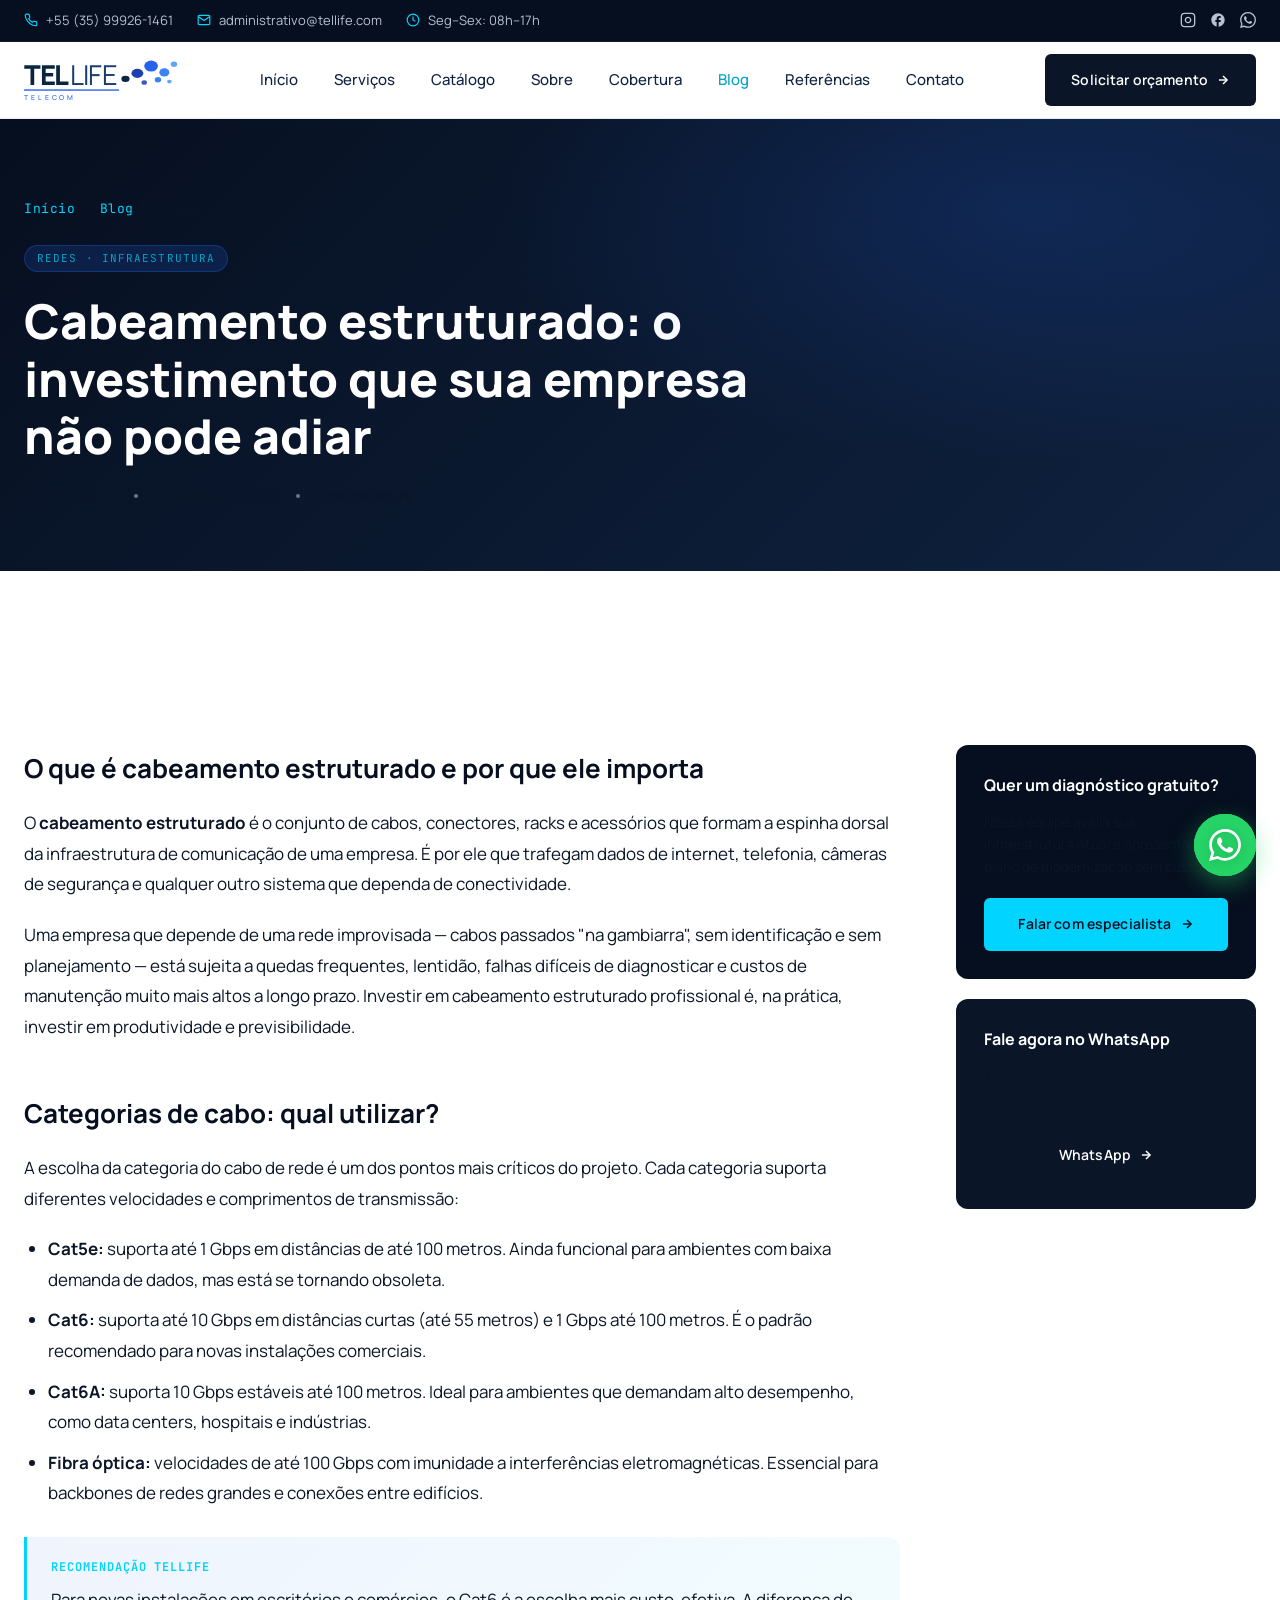
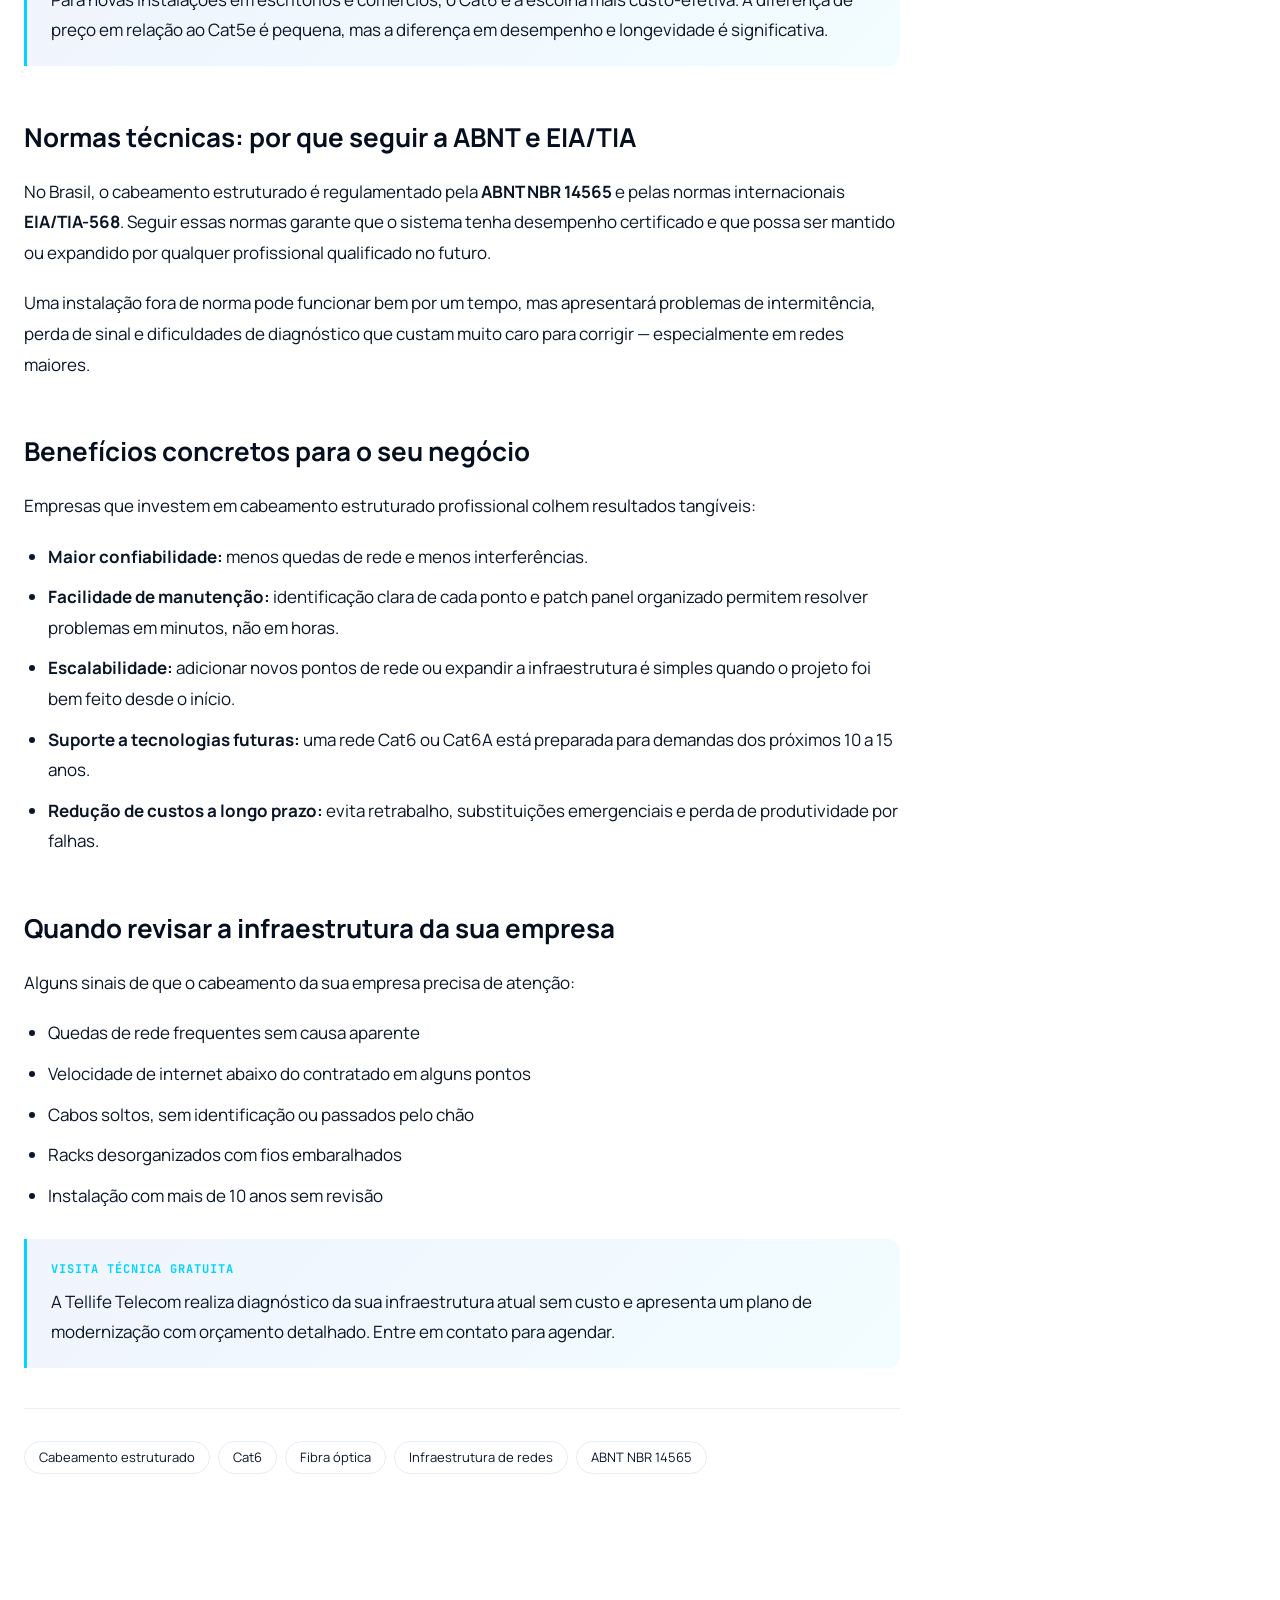
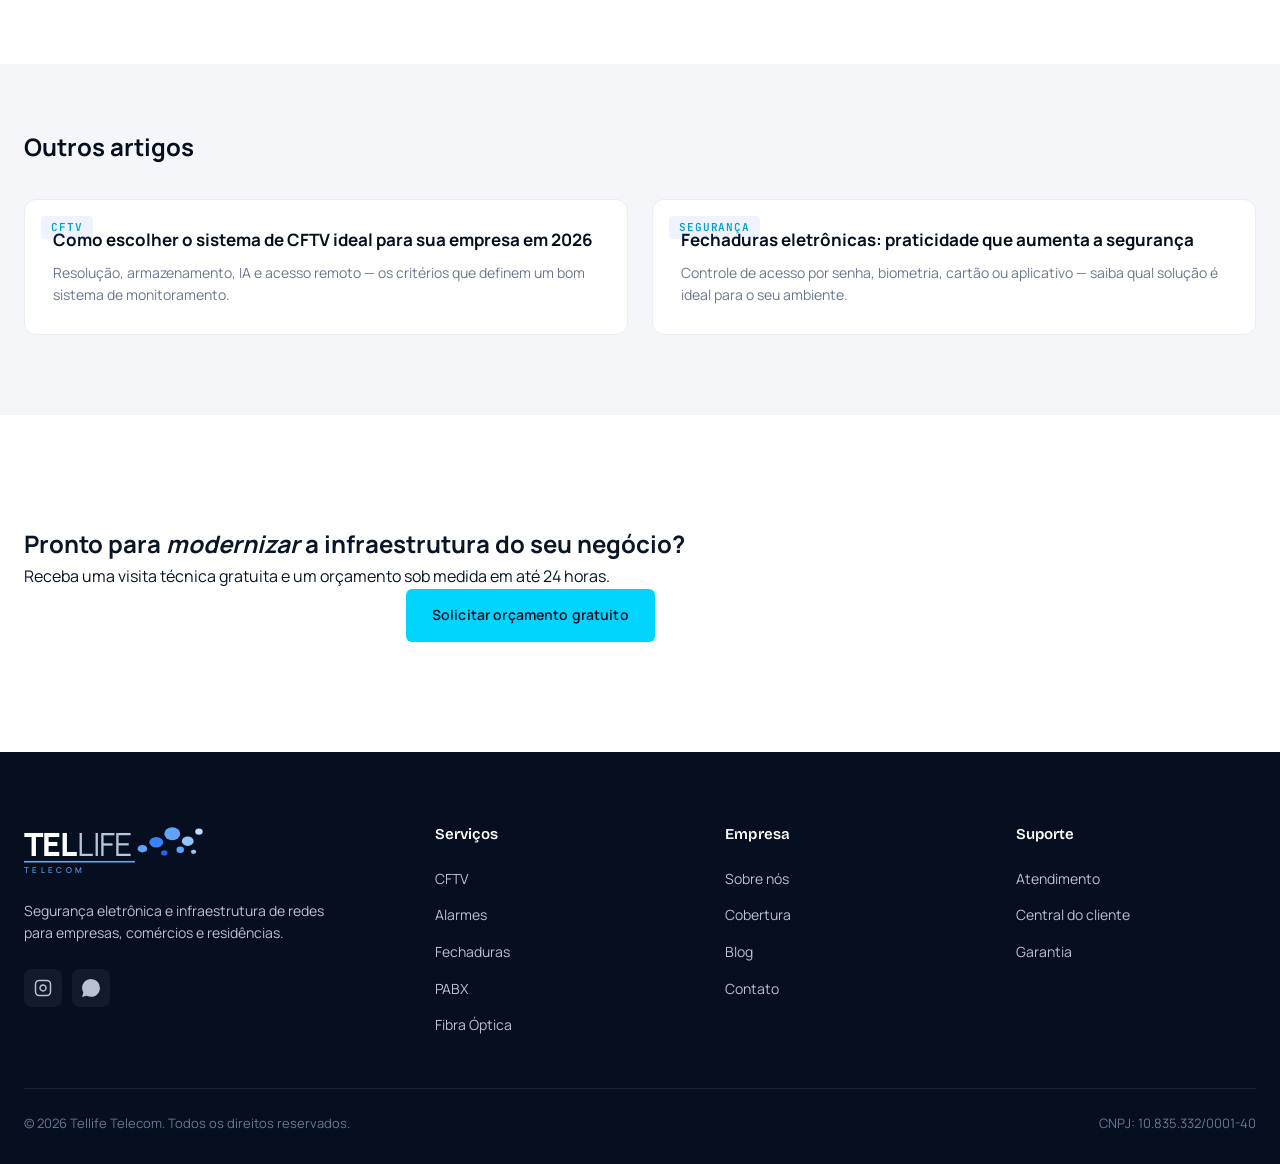
==== artigo-cabeamento.html @ 4212078a "Adiciona 3 artigos completos no blog: CFTV, Cabeamento e Fechaduras eletronicas" ====
<!DOCTYPE html>
<html lang="pt-BR">
<head>
<meta charset="UTF-8">
<meta name="viewport" content="width=device-width, initial-scale=1.0">
<title>Cabeamento estruturado: o investimento que sua empresa não pode adiar — Tellife Telecom</title>
<meta name="description" content="Entenda por que o cabeamento estruturado é a base de toda infraestrutura de redes e como uma instalação profissional pode economizar dinheiro a longo prazo.">
<link rel="icon" type="image/svg+xml" href="data:image/svg+xml,%3Csvg xmlns='http://www.w3.org/2000/svg' viewBox='0 0 100 100'%3E%3Crect width='100' height='100' rx='18' fill='%230a2540'/%3E%3Ccircle cx='72' cy='28' r='10' fill='%232563eb'/%3E%3Ccircle cx='52' cy='38' r='7' fill='%2360a5fa'/%3E%3Ctext x='50' y='72' text-anchor='middle' font-family='Arial Black,sans-serif' font-weight='900' font-size='34' fill='%23ffffff'%3ETL%3C/text%3E%3C/svg%3E">
<link rel="preconnect" href="https://fonts.googleapis.com">
<link rel="preconnect" href="https://fonts.gstatic.com" crossorigin>
<link href="https://fonts.googleapis.com/css2?family=Bricolage+Grotesque:opsz,wght@12..96,400;12..96,500;12..96,600;12..96,700;12..96,800&family=Manrope:wght@300;400;500;600;700&family=JetBrains+Mono:wght@400;500&display=swap" rel="stylesheet">
<link rel="stylesheet" href="style.css">
</head>
<body>

<!-- TOP BAR -->
<div class="topbar">
  <div class="container">
    <div class="topbar-info">
      <span><svg viewBox="0 0 24 24" fill="none" stroke="currentColor" stroke-width="2"><path d="M22 16.92v3a2 2 0 0 1-2.18 2 19.79 19.79 0 0 1-8.63-3.07 19.5 19.5 0 0 1-6-6 19.79 19.79 0 0 1-3.07-8.67A2 2 0 0 1 4.11 2h3a2 2 0 0 1 2 1.72c.127.96.361 1.903.7 2.81a2 2 0 0 1-.45 2.11L8.09 9.91a16 16 0 0 0 6 6l1.27-1.27a2 2 0 0 1 2.11-.45c.907.339 1.85.573 2.81.7A2 2 0 0 1 22 16.92z"/></svg> +55 (35) 99926-1461</span>
      <span><svg viewBox="0 0 24 24" fill="none" stroke="currentColor" stroke-width="2"><path d="M4 4h16c1.1 0 2 .9 2 2v12c0 1.1-.9 2-2 2H4c-1.1 0-2-.9-2-2V6c0-1.1.9-2 2-2z"/><polyline points="22,6 12,13 2,6"/></svg> administrativo@tellife.com</span>
      <span><svg viewBox="0 0 24 24" fill="none" stroke="currentColor" stroke-width="2"><circle cx="12" cy="12" r="10"/><polyline points="12 6 12 12 16 14"/></svg> Seg–Sex: 08h–17h</span>
    </div>
    <div class="topbar-social">
      <a href="https://www.instagram.com/tellife.pa/" target="_blank" rel="noopener noreferrer" aria-label="Instagram"><svg viewBox="0 0 24 24" fill="none" stroke="currentColor" stroke-width="2"><rect x="2" y="2" width="20" height="20" rx="5"/><path d="M16 11.37A4 4 0 1 1 12.63 8 4 4 0 0 1 16 11.37z"/><line x1="17.5" y1="6.5" x2="17.51" y2="6.5"/></svg></a>
      <a href="#" aria-label="Facebook"><svg viewBox="0 0 24 24" fill="currentColor"><path d="M22 12c0-5.52-4.48-10-10-10S2 6.48 2 12c0 4.84 3.44 8.87 8 9.8V15H8v-3h2V9.5C10 7.57 11.57 6 13.5 6H16v3h-2c-.55 0-1 .45-1 1v2h3v3h-3v6.95c5.05-.5 9-4.76 9-9.95z"/></svg></a>
      <a href="https://wa.me/5535999261461" target="_blank" rel="noopener noreferrer" aria-label="WhatsApp"><svg viewBox="0 0 24 24" fill="currentColor"><path d="M.057 24l1.687-6.163a11.867 11.867 0 0 1-1.587-5.946C.16 5.335 5.495 0 12.05 0a11.817 11.817 0 0 1 8.413 3.488 11.824 11.824 0 0 1 3.48 8.414c-.003 6.557-5.338 11.892-11.893 11.892a11.9 11.9 0 0 1-5.688-1.448L.057 24zm6.597-3.807c1.676.995 3.276 1.591 5.392 1.592 5.448 0 9.886-4.434 9.889-9.885.002-5.462-4.415-9.89-9.881-9.892-5.452 0-9.887 4.434-9.889 9.884-.001 2.225.651 3.891 1.746 5.634l-.999 3.648 3.742-.981zm11.387-5.464c-.074-.124-.272-.198-.57-.347-.297-.149-1.758-.868-2.031-.967-.272-.099-.47-.149-.669.149-.198.297-.768.967-.941 1.165-.173.198-.347.223-.644.074-.297-.149-1.255-.462-2.39-1.475-.883-.788-1.48-1.761-1.653-2.059-.173-.297-.018-.458.13-.606.134-.133.297-.347.446-.521.151-.172.2-.296.3-.495.099-.198.05-.372-.025-.521-.075-.148-.669-1.611-.916-2.206-.242-.579-.487-.501-.669-.51l-.57-.01c-.198 0-.52.074-.792.372s-1.04 1.016-1.04 2.479 1.065 2.876 1.213 3.074c.149.198 2.095 3.2 5.076 4.487.71.306 1.263.489 1.694.626.712.226 1.36.194 1.872.118.571-.085 1.758-.719 2.006-1.413.248-.695.248-1.29.173-1.414z"/></svg></a>
    </div>
  </div>
</div>

<!-- NAVBAR -->
<nav class="nav" id="nav">
  <div class="container">
    <a href="index.html" class="logo" aria-label="Tellife Telecom — página inicial">
      <svg class="logo-svg" viewBox="0 0 340 105" xmlns="http://www.w3.org/2000/svg">
        <ellipse cx="222" cy="50" rx="9" ry="7" fill="#0a2540"/>
        <ellipse cx="248" cy="38" rx="13" ry="10" fill="#1e40af"/>
        <ellipse cx="278" cy="22" rx="15" ry="12" fill="#2563eb"/>
        <ellipse cx="307" cy="36" rx="11" ry="9" fill="#3b82f6"/>
        <ellipse cx="328" cy="18" rx="7" ry="6" fill="#60a5fa"/>
        <ellipse cx="263" cy="58" rx="6" ry="5" fill="#1e40af" opacity="0.85"/>
        <ellipse cx="293" cy="52" rx="7" ry="6" fill="#3b82f6"/>
        <ellipse cx="318" cy="56" rx="5" ry="4" fill="#60a5fa"/>
        <text x="0" y="64" font-family="Manrope, system-ui, sans-serif" font-weight="900" font-size="60" letter-spacing="-0.05em" fill="#0a2540">TEL</text>
        <text x="100" y="64" font-family="Manrope, system-ui, sans-serif" font-weight="400" font-size="60" letter-spacing="-0.025em" fill="#1a3d6b">LIFE</text>
        <rect x="0" y="73" width="208" height="3" fill="#2563eb"/>
        <text x="0" y="96" font-family="Manrope, system-ui, sans-serif" font-weight="500" font-size="15" letter-spacing="0.42em" fill="#2563eb">TELECOM</text>
      </svg>
    </a>
    <ul class="nav-links" id="navLinks">
      <li><a href="index.html">Início</a></li>
      <li><a href="index.html#servicos">Serviços</a></li>
      <li><a href="produtos.html">Catálogo</a></li>
      <li><a href="index.html#sobre">Sobre</a></li>
      <li><a href="index.html#cobertura">Cobertura</a></li>
      <li><a href="index.html#blog" style="color: var(--accent-dim);">Blog</a></li>
      <li><a href="referencias.html">Referências</a></li>
      <li><a href="index.html#contato">Contato</a></li>
    </ul>
    <a href="index.html#contato" class="btn btn-primary">
      Solicitar orçamento
      <svg width="14" height="14" viewBox="0 0 24 24" fill="none" stroke="currentColor" stroke-width="2.5"><line x1="5" y1="12" x2="19" y2="12"/><polyline points="12 5 19 12 12 19"/></svg>
    </a>
    <button class="mobile-toggle" id="mobileToggle" aria-label="Menu">
      <span></span><span></span><span></span>
    </button>
  </div>
</nav>

<!-- ARTICLE HERO -->
<section class="article-hero">
  <div class="container">
    <div class="article-breadcrumb">
      <a href="index.html">Início</a>
      <span>/</span>
      <a href="index.html#blog">Blog</a>
      <span>/</span>
      <span>Redes</span>
    </div>
    <div class="article-hero-tag">Redes · Infraestrutura</div>
    <h1>Cabeamento estruturado: o investimento que sua empresa não pode adiar</h1>
    <div class="article-hero-meta">
      <span>Tellife Telecom</span>
      <span class="dot"></span>
      <span>05 de maio de 2026</span>
      <span class="dot"></span>
      <span>4 min de leitura</span>
    </div>
  </div>
</section>

<!-- ARTICLE BODY -->
<section style="background: white;">
  <div class="container">
    <div class="article-layout">
      <div class="article-content reveal">

        <h2>O que é cabeamento estruturado e por que ele importa</h2>
        <p>O <strong>cabeamento estruturado</strong> é o conjunto de cabos, conectores, racks e acessórios que formam a espinha dorsal da infraestrutura de comunicação de uma empresa. É por ele que trafegam dados de internet, telefonia, câmeras de segurança e qualquer outro sistema que dependa de conectividade.</p>
        <p>Uma empresa que depende de uma rede improvisada — cabos passados "na gambiarra", sem identificação e sem planejamento — está sujeita a quedas frequentes, lentidão, falhas difíceis de diagnosticar e custos de manutenção muito mais altos a longo prazo. Investir em cabeamento estruturado profissional é, na prática, investir em produtividade e previsibilidade.</p>

        <h2>Categorias de cabo: qual utilizar?</h2>
        <p>A escolha da categoria do cabo de rede é um dos pontos mais críticos do projeto. Cada categoria suporta diferentes velocidades e comprimentos de transmissão:</p>
        <ul>
          <li><strong>Cat5e:</strong> suporta até 1 Gbps em distâncias de até 100 metros. Ainda funcional para ambientes com baixa demanda de dados, mas está se tornando obsoleta.</li>
          <li><strong>Cat6:</strong> suporta até 10 Gbps em distâncias curtas (até 55 metros) e 1 Gbps até 100 metros. É o padrão recomendado para novas instalações comerciais.</li>
          <li><strong>Cat6A:</strong> suporta 10 Gbps estáveis até 100 metros. Ideal para ambientes que demandam alto desempenho, como data centers, hospitais e indústrias.</li>
          <li><strong>Fibra óptica:</strong> velocidades de até 100 Gbps com imunidade a interferências eletromagnéticas. Essencial para backbones de redes grandes e conexões entre edifícios.</li>
        </ul>

        <div class="article-tip">
          <strong>Recomendação Tellife</strong>
          Para novas instalações em escritórios e comércios, o Cat6 é a escolha mais custo-efetiva. A diferença de preço em relação ao Cat5e é pequena, mas a diferença em desempenho e longevidade é significativa.
        </div>

        <h2>Normas técnicas: por que seguir a ABNT e EIA/TIA</h2>
        <p>No Brasil, o cabeamento estruturado é regulamentado pela <strong>ABNT NBR 14565</strong> e pelas normas internacionais <strong>EIA/TIA-568</strong>. Seguir essas normas garante que o sistema tenha desempenho certificado e que possa ser mantido ou expandido por qualquer profissional qualificado no futuro.</p>
        <p>Uma instalação fora de norma pode funcionar bem por um tempo, mas apresentará problemas de intermitência, perda de sinal e dificuldades de diagnóstico que custam muito caro para corrigir — especialmente em redes maiores.</p>

        <h2>Benefícios concretos para o seu negócio</h2>
        <p>Empresas que investem em cabeamento estruturado profissional colhem resultados tangíveis:</p>
        <ul>
          <li><strong>Maior confiabilidade:</strong> menos quedas de rede e menos interferências.</li>
          <li><strong>Facilidade de manutenção:</strong> identificação clara de cada ponto e patch panel organizado permitem resolver problemas em minutos, não em horas.</li>
          <li><strong>Escalabilidade:</strong> adicionar novos pontos de rede ou expandir a infraestrutura é simples quando o projeto foi bem feito desde o início.</li>
          <li><strong>Suporte a tecnologias futuras:</strong> uma rede Cat6 ou Cat6A está preparada para demandas dos próximos 10 a 15 anos.</li>
          <li><strong>Redução de custos a longo prazo:</strong> evita retrabalho, substituições emergenciais e perda de produtividade por falhas.</li>
        </ul>

        <h2>Quando revisar a infraestrutura da sua empresa</h2>
        <p>Alguns sinais de que o cabeamento da sua empresa precisa de atenção:</p>
        <ul>
          <li>Quedas de rede frequentes sem causa aparente</li>
          <li>Velocidade de internet abaixo do contratado em alguns pontos</li>
          <li>Cabos soltos, sem identificação ou passados pelo chão</li>
          <li>Racks desorganizados com fios embaralhados</li>
          <li>Instalação com mais de 10 anos sem revisão</li>
        </ul>

        <div class="article-tip">
          <strong>Visita técnica gratuita</strong>
          A Tellife Telecom realiza diagnóstico da sua infraestrutura atual sem custo e apresenta um plano de modernização com orçamento detalhado. Entre em contato para agendar.
        </div>

        <div class="article-tags">
          <span class="article-tag">Cabeamento estruturado</span>
          <span class="article-tag">Cat6</span>
          <span class="article-tag">Fibra óptica</span>
          <span class="article-tag">Infraestrutura de redes</span>
          <span class="article-tag">ABNT NBR 14565</span>
        </div>
      </div>

      <!-- SIDEBAR -->
      <aside class="article-sidebar">
        <div class="sidebar-card">
          <h4>Quer um diagnóstico gratuito?</h4>
          <p>Nossa equipe avalia sua infraestrutura atual e apresenta um plano de modernização sem custo.</p>
          <a href="index.html#contato" class="btn btn-accent">Falar com especialista <svg width="14" height="14" viewBox="0 0 24 24" fill="none" stroke="currentColor" stroke-width="2.5"><line x1="5" y1="12" x2="19" y2="12"/><polyline points="12 5 19 12 12 19"/></svg></a>
        </div>
        <div class="sidebar-card" style="background: var(--navy-800);">
          <h4>Fale agora no WhatsApp</h4>
          <p>Tire suas dúvidas diretamente com um técnico especializado.</p>
          <a href="https://wa.me/5535999261461?text=Ol%C3%A1!%20Li%20o%20artigo%20sobre%20cabeamento%20estruturado%20e%20gostaria%20de%20um%20diagn%C3%B3stico." target="_blank" rel="noopener noreferrer" class="btn btn-primary">WhatsApp <svg width="14" height="14" viewBox="0 0 24 24" fill="none" stroke="currentColor" stroke-width="2.5"><line x1="5" y1="12" x2="19" y2="12"/><polyline points="12 5 19 12 12 19"/></svg></a>
        </div>
      </aside>
    </div>
  </div>
</section>

<!-- RELATED POSTS -->
<section class="related-posts">
  <div class="container">
    <h3 style="font-size: 24px; font-weight: 700; color: var(--navy-900);">Outros artigos</h3>
    <div class="related-grid">
      <a href="artigo-cftv.html" class="related-card reveal">
        <span class="post-tag">CFTV</span>
        <h4>Como escolher o sistema de CFTV ideal para sua empresa em 2026</h4>
        <p>Resolução, armazenamento, IA e acesso remoto — os critérios que definem um bom sistema de monitoramento.</p>
      </a>
      <a href="artigo-fechaduras.html" class="related-card reveal">
        <span class="post-tag">Segurança</span>
        <h4>Fechaduras eletrônicas: praticidade que aumenta a segurança</h4>
        <p>Controle de acesso por senha, biometria, cartão ou aplicativo — saiba qual solução é ideal para o seu ambiente.</p>
      </a>
    </div>
  </div>
</section>

<!-- CTA -->
<section class="cta">
  <div class="container">
    <h2>Pronto para <em>modernizar</em> a infraestrutura do seu negócio?</h2>
    <p>Receba uma visita técnica gratuita e um orçamento sob medida em até 24 horas.</p>
    <div class="cta-actions">
      <a href="index.html#contato" class="btn btn-accent">Solicitar orçamento gratuito</a>
      <a href="https://wa.me/5535999261461" class="btn btn-outline" target="_blank" rel="noopener noreferrer">
        <svg width="16" height="16" viewBox="0 0 24 24" fill="currentColor"><path d="M.057 24l1.687-6.163a11.867 11.867 0 0 1-1.587-5.946C.16 5.335 5.495 0 12.05 0a11.817 11.817 0 0 1 8.413 3.488 11.824 11.824 0 0 1 3.48 8.414c-.003 6.557-5.338 11.892-11.893 11.892a11.9 11.9 0 0 1-5.688-1.448L.057 24z"/></svg>
        Falar no WhatsApp
      </a>
    </div>
  </div>
</section>

<!-- FOOTER -->
<footer>
  <div class="container">
    <div class="footer-grid">
      <div class="footer-brand">
        <a href="index.html" class="logo" aria-label="Tellife Telecom">
          <svg class="logo-svg" viewBox="0 0 340 105" xmlns="http://www.w3.org/2000/svg">
            <ellipse cx="222" cy="50" rx="9" ry="7" fill="#60a5fa"/>
            <ellipse cx="248" cy="38" rx="13" ry="10" fill="#3b82f6"/>
            <ellipse cx="278" cy="22" rx="15" ry="12" fill="#60a5fa"/>
            <ellipse cx="307" cy="36" rx="11" ry="9" fill="#93c5fd"/>
            <ellipse cx="328" cy="18" rx="7" ry="6" fill="#bfdbfe"/>
            <ellipse cx="263" cy="58" rx="6" ry="5" fill="#2563eb"/>
            <ellipse cx="293" cy="52" rx="7" ry="6" fill="#60a5fa"/>
            <ellipse cx="318" cy="56" rx="5" ry="4" fill="#93c5fd"/>
            <text x="0" y="64" font-family="Manrope, system-ui, sans-serif" font-weight="900" font-size="60" letter-spacing="-0.05em" fill="#ffffff">TEL</text>
            <text x="100" y="64" font-family="Manrope, system-ui, sans-serif" font-weight="400" font-size="60" letter-spacing="-0.025em" fill="#b8c5dc">LIFE</text>
            <rect x="0" y="73" width="208" height="3" fill="#60a5fa"/>
            <text x="0" y="96" font-family="Manrope, system-ui, sans-serif" font-weight="500" font-size="15" letter-spacing="0.42em" fill="#60a5fa">TELECOM</text>
          </svg>
        </a>
        <p>Segurança eletrônica e infraestrutura de redes para empresas, comércios e residências.</p>
        <div class="footer-social">
          <a href="https://www.instagram.com/tellife.pa/" target="_blank" rel="noopener noreferrer" aria-label="Instagram"><svg viewBox="0 0 24 24" fill="none" stroke="currentColor" stroke-width="2"><rect x="2" y="2" width="20" height="20" rx="5"/><path d="M16 11.37A4 4 0 1 1 12.63 8 4 4 0 0 1 16 11.37z"/><line x1="17.5" y1="6.5" x2="17.51" y2="6.5"/></svg></a>
          <a href="https://wa.me/5535999261461" target="_blank" rel="noopener noreferrer" aria-label="WhatsApp"><svg viewBox="0 0 24 24" fill="currentColor"><path d="M.057 24l1.687-6.163a11.867 11.867 0 0 1-1.587-5.946C.16 5.335 5.495 0 12.05 0a11.817 11.817 0 0 1 8.413 3.488 11.824 11.824 0 0 1 3.48 8.414c-.003 6.557-5.338 11.892-11.893 11.892a11.9 11.9 0 0 1-5.688-1.448L.057 24z"/></svg></a>
        </div>
      </div>
      <div class="footer-col">
        <h4>Serviços</h4>
        <ul>
          <li><a href="index.html#servicos">CFTV</a></li>
          <li><a href="index.html#servicos">Alarmes</a></li>
          <li><a href="index.html#servicos">Fechaduras</a></li>
          <li><a href="index.html#servicos">PABX</a></li>
          <li><a href="index.html#servicos">Fibra Óptica</a></li>
        </ul>
      </div>
      <div class="footer-col">
        <h4>Empresa</h4>
        <ul>
          <li><a href="index.html#sobre">Sobre nós</a></li>
          <li><a href="index.html#cobertura">Cobertura</a></li>
          <li><a href="index.html#blog">Blog</a></li>
          <li><a href="index.html#contato">Contato</a></li>
        </ul>
      </div>
      <div class="footer-col">
        <h4>Suporte</h4>
        <ul>
          <li><a href="index.html#contato">Atendimento</a></li>
          <li><a href="#">Central do cliente</a></li>
          <li><a href="#">Garantia</a></li>
        </ul>
      </div>
    </div>
    <div class="footer-bottom">
      <div>© 2026 Tellife Telecom. Todos os direitos reservados.</div>
      <div class="legal"><span>CNPJ: 10.835.332/0001-40</span></div>
    </div>
  </div>
</footer>

<a href="https://wa.me/5535999261461?text=Ol%C3%A1!%20Vim%20pelo%20site%20da%20Tellife%20e%20gostaria%20de%20mais%20informa%C3%A7%C3%B5es." class="wa-float" aria-label="Fale conosco no WhatsApp" target="_blank" rel="noopener noreferrer">
  <svg viewBox="0 0 24 24" fill="currentColor"><path d="M.057 24l1.687-6.163a11.867 11.867 0 0 1-1.587-5.946C.16 5.335 5.495 0 12.05 0a11.817 11.817 0 0 1 8.413 3.488 11.824 11.824 0 0 1 3.48 8.414c-.003 6.557-5.338 11.892-11.893 11.892a11.9 11.9 0 0 1-5.688-1.448L.057 24zm6.597-3.807c1.676.995 3.276 1.591 5.392 1.592 5.448 0 9.886-4.434 9.889-9.885.002-5.462-4.415-9.89-9.881-9.892-5.452 0-9.887 4.434-9.889 9.884-.001 2.225.651 3.891 1.746 5.634l-.999 3.648 3.742-.981zm11.387-5.464c-.074-.124-.272-.198-.57-.347-.297-.149-1.758-.868-2.031-.967-.272-.099-.47-.149-.669.149-.198.297-.768.967-.941 1.165-.173.198-.347.223-.644.074-.297-.149-1.255-.462-2.39-1.475-.883-.788-1.48-1.761-1.653-2.059-.173-.297-.018-.458.13-.606.134-.133.297-.347.446-.521.151-.172.2-.296.3-.495.099-.198.05-.372-.025-.521-.075-.148-.669-1.611-.916-2.206-.242-.579-.487-.501-.669-.51l-.57-.01c-.198 0-.52.074-.792.372s-1.04 1.016-1.04 2.479 1.065 2.876 1.213 3.074c.149.198 2.095 3.2 5.076 4.487.71.306 1.263.489 1.694.626.712.226 1.36.194 1.872.118.571-.085 1.758-.719 2.006-1.413.248-.695.248-1.29.173-1.414z"/></svg>
</a>
<div class="wa-tooltip" id="waTooltip"><span class="live-dot"></span>Fale com a gente agora!</div>

<script src="script.js"></script>
</body>
</html>
---- style.css ----
﻿:root {
    --navy-900: #060f1f;
    --navy-800: #0a1628;
    --navy-700: #0f2240;
    --navy-600: #15315a;
    --navy-500: #1e427a;
    --navy-400: #3361a8;
    --white: #ffffff;
    --off-white: #f4f6fa;
    --gray-100: #e8ecf3;
    --gray-300: #b8c1d1;
    --gray-500: #6b7790;
    --accent: #00d4ff;
    --accent-dim: #00a3c4;
    --success: #2ed573;

    --font-display: 'Bricolage Grotesque', sans-serif;
    --font-body: 'Manrope', system-ui, sans-serif;
    --font-mono: 'JetBrains Mono', monospace;

    --container: 1280px;
    --radius-sm: 6px;
    --radius: 12px;
    --radius-lg: 20px;
  }

  * { box-sizing: border-box; margin: 0; padding: 0; }
  html { scroll-behavior: smooth; }
  body {
    font-family: var(--font-body);
    font-weight: 400;
    color: var(--navy-800);
    background: var(--white);
    line-height: 1.6;
    overflow-x: hidden;
    -webkit-font-smoothing: antialiased;
  }

  img { max-width: 100%; display: block; }
  a { color: inherit; text-decoration: none; }
  button { font-family: inherit; cursor: pointer; border: none; background: none; }

  .container {
    max-width: var(--container);
    margin: 0 auto;
    padding: 0 24px;
  }

  /* ============= TOP BAR ============= */
  .topbar {
    background: var(--navy-900);
    color: var(--gray-300);
    font-size: 13px;
    padding: 10px 0;
    border-bottom: 1px solid rgba(255,255,255,0.05);
  }
  .topbar .container {
    display: flex;
    justify-content: space-between;
    align-items: center;
    gap: 16px;
    flex-wrap: wrap;
  }
  .topbar-info { display: flex; gap: 24px; flex-wrap: wrap; }
  .topbar-info span { display: inline-flex; align-items: center; gap: 8px; }
  .topbar-info svg { width: 14px; height: 14px; color: var(--accent); }
  .topbar-social { display: flex; gap: 14px; }
  .topbar-social a { transition: color .2s; display: inline-flex; }
  .topbar-social a:hover { color: var(--accent); }
  .topbar-social svg { width: 16px; height: 16px; }

  /* ============= NAVBAR ============= */
  .nav {
    position: sticky;
    top: 0;
    z-index: 100;
    background: rgba(255,255,255,0.92);
    backdrop-filter: blur(14px);
    -webkit-backdrop-filter: blur(14px);
    border-bottom: 1px solid var(--gray-100);
    transition: box-shadow .25s;
  }
  .nav.scrolled { box-shadow: 0 4px 24px rgba(10,22,40,0.06); }
  .nav .container {
    display: flex;
    align-items: center;
    justify-content: space-between;
    height: 76px;
  }
  .logo {
    display: inline-flex;
    align-items: center;
    height: 48px;
    transition: transform .25s;
  }
  .logo:hover { transform: translateY(-1px); }
  .logo .logo-svg {
    height: 100%;
    width: auto;
    display: block;
  }
  .footer-brand .logo { height: 56px; margin-bottom: 22px; }

  .nav-links {
    display: flex;
    gap: 36px;
    align-items: center;
    list-style: none;
  }
  .nav-links a {
    font-size: 15px;
    font-weight: 500;
    color: var(--navy-700);
    position: relative;
    transition: color .2s;
  }
  .nav-links a:hover { color: var(--accent-dim); }
  .nav-links a::after {
    content: '';
    position: absolute;
    bottom: -6px; left: 0;
    width: 0; height: 2px;
    background: var(--accent);
    transition: width .25s;
  }
  .nav-links a:hover::after { width: 100%; }

  .btn {
    display: inline-flex;
    align-items: center;
    gap: 8px;
    padding: 13px 24px;
    border-radius: var(--radius-sm);
    font-weight: 600;
    font-size: 14px;
    letter-spacing: 0.01em;
    transition: all .25s;
    cursor: pointer;
    border: 2px solid transparent;
    white-space: nowrap;
  }
  .btn-primary {
    background: var(--navy-800);
    color: white;
  }
  .btn-primary:hover {
    background: var(--navy-700);
    transform: translateY(-2px);
    box-shadow: 0 10px 24px rgba(10,22,40,0.25);
  }
  .btn-accent {
    background: var(--accent);
    color: var(--navy-900);
  }
  .btn-accent:hover {
    background: white;
    transform: translateY(-2px);
    box-shadow: 0 10px 30px rgba(0,212,255,0.35);
  }
  .btn-outline {
    background: transparent;
    color: white;
    border-color: rgba(255,255,255,0.3);
  }
  .btn-outline:hover {
    border-color: var(--accent);
    color: var(--accent);
  }

  .mobile-toggle {
    display: none;
    width: 40px; height: 40px;
    flex-direction: column;
    justify-content: center;
    align-items: center;
    gap: 5px;
  }
  .mobile-toggle span {
    width: 22px; height: 2px;
    background: var(--navy-800);
    transition: all .25s;
  }
  .mobile-toggle.open span:nth-child(1) { transform: translateY(7px) rotate(45deg); }
  .mobile-toggle.open span:nth-child(2) { opacity: 0; }
  .mobile-toggle.open span:nth-child(3) { transform: translateY(-7px) rotate(-45deg); }

  /* ============= HERO ============= */
  .hero {
    position: relative;
    background: var(--navy-900);
    color: white;
    padding: 90px 0 110px;
    overflow: hidden;
  }
  .hero::before {
    content: '';
    position: absolute;
    inset: 0;
    background-image:
      linear-gradient(rgba(0,212,255,0.06) 1px, transparent 1px),
      linear-gradient(90deg, rgba(0,212,255,0.06) 1px, transparent 1px);
    background-size: 60px 60px;
    mask-image: radial-gradient(ellipse at 70% 40%, black 30%, transparent 75%);
    -webkit-mask-image: radial-gradient(ellipse at 70% 40%, black 30%, transparent 75%);
  }
  .hero::after {
    content: '';
    position: absolute;
    width: 600px; height: 600px;
    right: -100px; top: -100px;
    background: radial-gradient(circle, rgba(0,212,255,0.18) 0%, transparent 60%);
    border-radius: 50%;
    pointer-events: none;
  }
  .hero .container {
    position: relative;
    z-index: 2;
    display: grid;
    grid-template-columns: 1.15fr 1fr;
    gap: 60px;
    align-items: center;
  }
  .hero-eyebrow {
    display: inline-flex;
    align-items: center;
    gap: 10px;
    padding: 8px 16px;
    border: 1px solid rgba(0,212,255,0.3);
    border-radius: 999px;
    font-family: var(--font-mono);
    font-size: 12px;
    color: var(--accent);
    letter-spacing: 0.08em;
    text-transform: uppercase;
    margin-bottom: 28px;
    background: rgba(0,212,255,0.05);
  }
  .hero-eyebrow::before {
    content: '';
    width: 6px; height: 6px;
    background: var(--accent);
    border-radius: 50%;
    box-shadow: 0 0 12px var(--accent);
    animation: pulse 2s infinite;
  }
  @keyframes pulse {
    0%, 100% { opacity: 1; transform: scale(1); }
    50% { opacity: 0.5; transform: scale(1.3); }
  }

  .hero h1 {
    font-family: var(--font-display);
    font-size: clamp(40px, 5.5vw, 68px);
    line-height: 1.02;
    letter-spacing: -0.035em;
    font-weight: 700;
    margin-bottom: 24px;
  }
  .hero h1 .accent {
    background: linear-gradient(120deg, var(--accent) 0%, #60efff 100%);
    -webkit-background-clip: text;
    background-clip: text;
    -webkit-text-fill-color: transparent;
    font-style: italic;
    font-weight: 500;
  }
  .hero p.lead {
    font-size: 19px;
    color: var(--gray-300);
    max-width: 540px;
    margin-bottom: 36px;
    line-height: 1.55;
  }
  .hero-cta { display: flex; gap: 14px; flex-wrap: wrap; }

  .hero-visual {
    position: relative;
    aspect-ratio: 1/1;
    max-width: 480px;
    margin-left: auto;
  }
  .hero-card {
    position: absolute;
    background: rgba(255,255,255,0.04);
    backdrop-filter: blur(20px);
    -webkit-backdrop-filter: blur(20px);
    border: 1px solid rgba(255,255,255,0.1);
    border-radius: var(--radius-lg);
    padding: 20px;
  }
  .hero-card-1 {
    top: 0; left: 0;
    width: 70%; height: 60%;
    background: linear-gradient(135deg, rgba(0,212,255,0.15), rgba(0,212,255,0.02));
    border-color: rgba(0,212,255,0.25);
    display: flex;
    flex-direction: column;
    justify-content: space-between;
  }
  .hero-card-2 {
    bottom: 0; right: 0;
    width: 55%; height: 50%;
    padding: 24px;
  }
  .hero-card-2-grid {
    display: grid;
    grid-template-columns: 1fr 1fr;
    gap: 12px;
    height: 100%;
  }
  .hero-mini-stat {
    background: rgba(255,255,255,0.04);
    border: 1px solid rgba(255,255,255,0.08);
    border-radius: 10px;
    padding: 12px;
    display: flex;
    flex-direction: column;
    justify-content: space-between;
  }
  .hero-mini-stat .num {
    font-family: var(--font-display);
    font-size: 28px;
    font-weight: 700;
    color: var(--accent);
    line-height: 1;
  }
  .hero-mini-stat .lbl {
    font-size: 11px;
    color: var(--gray-300);
    text-transform: uppercase;
    letter-spacing: 0.05em;
  }
  .hero-card-1 .scan-line {
    position: relative;
    height: 4px;
    background: rgba(0,212,255,0.1);
    border-radius: 2px;
    overflow: hidden;
  }
  .hero-card-1 .scan-line::after {
    content: '';
    position: absolute;
    top: 0; left: 0;
    width: 30%; height: 100%;
    background: var(--accent);
    box-shadow: 0 0 10px var(--accent);
    animation: scan 2.5s ease-in-out infinite;
  }
  @keyframes scan {
    0%, 100% { left: 0; }
    50% { left: 70%; }
  }
  .hero-card-1 .cam-icon {
    width: 64px; height: 64px;
    background: rgba(0,212,255,0.1);
    border-radius: 14px;
    display: grid;
    place-items: center;
    color: var(--accent);
  }
  .hero-card-1 .cam-icon svg { width: 32px; height: 32px; }
  .hero-card-1 .status {
    display: flex;
    justify-content: space-between;
    font-size: 12px;
    color: var(--gray-300);
    font-family: var(--font-mono);
  }
  .hero-card-1 .status .live {
    color: var(--success);
    display: inline-flex;
    align-items: center;
    gap: 6px;
  }
  .hero-card-1 .status .live::before {
    content: '';
    width: 6px; height: 6px;
    background: var(--success);
    border-radius: 50%;
    animation: pulse 1.5s infinite;
  }

  .hero-floating {
    position: absolute;
    background: var(--navy-700);
    border: 1px solid rgba(0,212,255,0.3);
    border-radius: 12px;
    padding: 14px 18px;
    display: flex;
    align-items: center;
    gap: 12px;
    box-shadow: 0 20px 60px rgba(0,0,0,0.3);
  }
  .hero-floating-1 {
    top: 55%; left: -20px;
    animation: float 4s ease-in-out infinite;
  }
  @keyframes float {
    0%, 100% { transform: translateY(0); }
    50% { transform: translateY(-12px); }
  }
  .hero-floating .check {
    width: 36px; height: 36px;
    background: var(--success);
    border-radius: 50%;
    display: grid;
    place-items: center;
    color: white;
    flex-shrink: 0;
  }
  .hero-floating .check svg { width: 18px; height: 18px; }
  .hero-floating .info { font-size: 13px; }
  .hero-floating .info b { display: block; color: white; font-size: 14px; }
  .hero-floating .info span { color: var(--gray-300); }

  /* ============= STATS BAR ============= */
  .stats-strip {
    background: var(--navy-800);
    color: white;
    border-top: 1px solid rgba(255,255,255,0.05);
    border-bottom: 1px solid rgba(255,255,255,0.05);
    padding: 36px 0;
  }
  .stats-strip .container {
    display: grid;
    grid-template-columns: repeat(4, 1fr);
    gap: 32px;
  }
  .stat-item {
    text-align: center;
    border-right: 1px solid rgba(255,255,255,0.08);
    padding: 0 16px;
  }
  .stat-item:last-child { border-right: none; }
  .stat-item .n {
    font-family: var(--font-display);
    font-size: 44px;
    font-weight: 700;
    letter-spacing: -0.03em;
    line-height: 1;
    margin-bottom: 6px;
  }
  .stat-item .n .plus { color: var(--accent); }
  .stat-item .l {
    font-size: 13px;
    color: var(--gray-300);
    letter-spacing: 0.04em;
    text-transform: uppercase;
  }

  /* ============= SECTIONS ============= */
  section { padding: 110px 0; }
  .section-head {
    margin-bottom: 64px;
    max-width: 720px;
  }
  .section-head.center { margin-left: auto; margin-right: auto; text-align: center; }
  .section-num {
    font-family: var(--font-mono);
    font-size: 12px;
    color: var(--accent-dim);
    letter-spacing: 0.15em;
    text-transform: uppercase;
    display: inline-flex;
    align-items: center;
    gap: 12px;
    margin-bottom: 18px;
  }
  .section-num::before {
    content: '';
    width: 32px; height: 1px;
    background: var(--accent-dim);
  }
  h2.section-title {
    font-family: var(--font-display);
    font-size: clamp(34px, 4vw, 52px);
    line-height: 1.05;
    letter-spacing: -0.03em;
    font-weight: 700;
    color: var(--navy-800);
    margin-bottom: 20px;
  }
  h2.section-title em {
    font-style: italic;
    font-weight: 500;
    color: var(--accent-dim);
  }
  .section-head p {
    font-size: 18px;
    color: var(--gray-500);
    line-height: 1.6;
  }

  /* ============= SERVICES / CATÁLOGO ============= */
  .services {
    background: var(--off-white);
    position: relative;
  }
  .services::before {
    content: '';
    position: absolute;
    top: 0; left: 0; right: 0; height: 1px;
    background: linear-gradient(90deg, transparent, var(--gray-100), transparent);
  }
  .services-grid {
    display: grid;
    grid-template-columns: repeat(3, 1fr);
    gap: 20px;
  }
  .service {
    background: white;
    border-radius: var(--radius);
    padding: 36px 32px;
    position: relative;
    overflow: hidden;
    transition: all .35s cubic-bezier(.2,.8,.2,1);
    border: 1px solid var(--gray-100);
    cursor: pointer;
    isolation: isolate;
  }
  .service::before {
    content: '';
    position: absolute;
    top: 0; left: 0; right: 0;
    height: 3px;
    background: var(--accent);
    transform: scaleX(0);
    transform-origin: left;
    transition: transform .4s cubic-bezier(.2,.8,.2,1);
  }
  .service::after {
    content: '';
    position: absolute;
    bottom: -100%; right: -100%;
    width: 300px; height: 300px;
    background: radial-gradient(circle, rgba(0,212,255,0.08), transparent 70%);
    transition: all .5s;
    z-index: -1;
  }
  .service:hover {
    transform: translateY(-6px);
    box-shadow: 0 24px 50px rgba(10,22,40,0.1);
    border-color: rgba(0,212,255,0.3);
  }
  .service:hover::before { transform: scaleX(1); }
  .service:hover::after { bottom: -50%; right: -50%; }
  .service-icon {
    width: 56px; height: 56px;
    background: var(--navy-800);
    color: var(--accent);
    border-radius: 12px;
    display: grid;
    place-items: center;
    margin-bottom: 24px;
    transition: all .35s;
  }
  .service:hover .service-icon {
    background: var(--accent);
    color: var(--navy-800);
    transform: rotate(-5deg) scale(1.05);
  }
  .service-icon svg { width: 28px; height: 28px; }
  .service h3 {
    font-family: var(--font-display);
    font-size: 21px;
    font-weight: 600;
    letter-spacing: -0.02em;
    margin-bottom: 12px;
    color: var(--navy-800);
  }
  .service p {
    color: var(--gray-500);
    font-size: 15px;
    line-height: 1.6;
    margin-bottom: 20px;
  }
  .service .more {
    font-family: var(--font-mono);
    font-size: 12px;
    color: var(--accent-dim);
    letter-spacing: 0.05em;
    text-transform: uppercase;
    display: inline-flex;
    align-items: center;
    gap: 8px;
    transition: gap .3s;
  }
  .service:hover .more { gap: 14px; }
  .service .more svg { width: 14px; height: 14px; }
  .service-num {
    position: absolute;
    top: 20px; right: 24px;
    font-family: var(--font-mono);
    font-size: 12px;
    color: var(--gray-300);
    font-weight: 500;
  }

  /* ============= ABOUT ============= */
  .about .container {
    display: grid;
    grid-template-columns: 1fr 1.1fr;
    gap: 80px;
    align-items: center;
  }
  .about-visual {
    position: relative;
    aspect-ratio: 4/5;
    border-radius: var(--radius-lg);
    overflow: hidden;
    background: linear-gradient(135deg, var(--navy-800), var(--navy-600));
  }
  .about-visual::before {
    content: '';
    position: absolute;
    inset: 0;
    background-image:
      linear-gradient(rgba(255,255,255,0.04) 1px, transparent 1px),
      linear-gradient(90deg, rgba(255,255,255,0.04) 1px, transparent 1px);
    background-size: 40px 40px;
  }
  .about-visual svg.bigicon {
    position: absolute;
    inset: 0;
    margin: auto;
    width: 50%;
    height: 50%;
    color: var(--accent);
    opacity: 0.8;
    filter: drop-shadow(0 0 30px rgba(0,212,255,0.4));
  }
  .about-badge {
    position: absolute;
    top: 24px; left: 24px;
    background: rgba(255,255,255,0.08);
    backdrop-filter: blur(10px);
    border: 1px solid rgba(255,255,255,0.15);
    border-radius: 10px;
    padding: 14px 18px;
    color: white;
    font-family: var(--font-mono);
    font-size: 12px;
    letter-spacing: 0.05em;
  }
  .about-badge b {
    display: block;
    font-family: var(--font-display);
    font-size: 28px;
    color: var(--accent);
    margin-bottom: 2px;
  }
  .about-quote {
    position: absolute;
    bottom: 24px; left: 24px; right: 24px;
    background: rgba(6,15,31,0.7);
    backdrop-filter: blur(12px);
    border: 1px solid rgba(255,255,255,0.08);
    border-radius: 12px;
    padding: 22px 24px;
    color: white;
  }
  .about-quote p {
    font-style: italic;
    color: var(--gray-100);
    font-size: 14px;
    line-height: 1.5;
    margin-bottom: 10px;
  }
  .about-quote .author {
    font-size: 12px;
    color: var(--accent);
    letter-spacing: 0.05em;
    font-family: var(--font-mono);
  }

  .about-values {
    display: grid;
    grid-template-columns: 1fr 1fr;
    gap: 20px;
    margin-top: 36px;
  }
  .value {
    padding: 20px;
    background: var(--off-white);
    border-radius: var(--radius);
    border-left: 3px solid var(--accent);
  }
  .value h4 {
    font-family: var(--font-display);
    font-size: 17px;
    font-weight: 600;
    color: var(--navy-800);
    margin-bottom: 6px;
  }
  .value p {
    font-size: 14px;
    color: var(--gray-500);
    line-height: 1.5;
  }

  /* ============= COVERAGE ============= */
  .coverage {
    background: var(--navy-900);
    color: white;
    position: relative;
    overflow: hidden;
  }
  .coverage::before {
    content: '';
    position: absolute;
    inset: 0;
    background:
      radial-gradient(circle at 20% 40%, rgba(0,212,255,0.12), transparent 50%),
      radial-gradient(circle at 80% 70%, rgba(0,163,196,0.08), transparent 50%);
  }
  .coverage .container {
    position: relative;
    z-index: 2;
    display: grid;
    grid-template-columns: 1fr 1fr;
    gap: 80px;
    align-items: center;
  }
  .coverage h2.section-title { color: white; }
  .coverage .section-head p { color: var(--gray-300); }
  .coverage-list {
    list-style: none;
    margin: 32px 0 36px;
    display: grid;
    grid-template-columns: 1fr 1fr;
    gap: 12px;
  }
  .coverage-list li {
    display: flex;
    align-items: center;
    gap: 12px;
    font-size: 15px;
    color: var(--gray-100);
  }
  .coverage-list li::before {
    content: '';
    width: 8px; height: 8px;
    background: var(--accent);
    border-radius: 50%;
    box-shadow: 0 0 10px var(--accent);
    flex-shrink: 0;
  }

  .map-vis {
    aspect-ratio: 1/1;
    position: relative;
    background: radial-gradient(circle, rgba(0,212,255,0.08) 0%, transparent 70%);
  }
  .map-vis svg { width: 100%; height: 100%; }
  .map-pin {
    position: absolute;
    width: 14px; height: 14px;
    background: var(--accent);
    border-radius: 50%;
    box-shadow: 0 0 0 4px rgba(0,212,255,0.2), 0 0 20px var(--accent);
    animation: pin-pulse 2s infinite;
  }
  .map-pin::after {
    content: attr(data-label);
    position: absolute;
    top: -32px; left: 50%;
    transform: translateX(-50%);
    background: var(--navy-700);
    color: white;
    padding: 4px 10px;
    border-radius: 6px;
    font-size: 11px;
    white-space: nowrap;
    font-family: var(--font-mono);
    border: 1px solid rgba(0,212,255,0.3);
  }
  @keyframes pin-pulse {
    0%, 100% { box-shadow: 0 0 0 4px rgba(0,212,255,0.2), 0 0 20px var(--accent); }
    50% { box-shadow: 0 0 0 12px rgba(0,212,255,0.05), 0 0 30px var(--accent); }
  }

  /* ============= PROCESS ============= */
  .process { background: white; }
  .process-grid {
    display: grid;
    grid-template-columns: repeat(4, 1fr);
    gap: 32px;
    position: relative;
  }
  .process-grid::before {
    content: '';
    position: absolute;
    top: 30px; left: 5%; right: 5%;
    height: 2px;
    background: repeating-linear-gradient(90deg, var(--gray-100), var(--gray-100) 8px, transparent 8px, transparent 14px);
    z-index: 0;
  }
  .step {
    position: relative;
    z-index: 1;
    text-align: center;
  }
  .step-num {
    width: 60px; height: 60px;
    background: white;
    border: 2px solid var(--navy-800);
    border-radius: 50%;
    margin: 0 auto 24px;
    display: grid;
    place-items: center;
    font-family: var(--font-display);
    font-weight: 700;
    font-size: 22px;
    color: var(--navy-800);
    position: relative;
    transition: all .3s;
  }
  .step:hover .step-num {
    background: var(--navy-800);
    color: var(--accent);
    transform: scale(1.05);
  }
  .step h4 {
    font-family: var(--font-display);
    font-size: 18px;
    font-weight: 600;
    color: var(--navy-800);
    margin-bottom: 10px;
  }
  .step p {
    font-size: 14px;
    color: var(--gray-500);
    line-height: 1.55;
  }

  /* ============= BLOG ============= */
  .blog { background: var(--off-white); }
  .blog-head {
    display: flex;
    justify-content: space-between;
    align-items: flex-end;
    margin-bottom: 56px;
    gap: 40px;
    flex-wrap: wrap;
  }
  .blog-grid {
    display: grid;
    grid-template-columns: 1.4fr 1fr 1fr;
    gap: 24px;
  }
  .post {
    background: white;
    border-radius: var(--radius);
    overflow: hidden;
    border: 1px solid var(--gray-100);
    transition: all .3s;
    display: flex;
    flex-direction: column;
  }
  .post:hover {
    transform: translateY(-4px);
    box-shadow: 0 20px 40px rgba(10,22,40,0.08);
  }
  .post-image {
    aspect-ratio: 16/10;
    background: linear-gradient(135deg, var(--navy-700), var(--navy-500));
    position: relative;
    overflow: hidden;
  }
  .post-image::before {
    content: '';
    position: absolute;
    inset: 0;
    background-image:
      linear-gradient(rgba(255,255,255,0.05) 1px, transparent 1px),
      linear-gradient(90deg, rgba(255,255,255,0.05) 1px, transparent 1px);
    background-size: 30px 30px;
  }
  .post-image .pattern-svg {
    position: absolute;
    inset: 0;
    width: 100%;
    height: 100%;
    color: var(--accent);
    opacity: 0.5;
  }
  .post.featured { grid-row: span 1; }
  .post.featured .post-image { aspect-ratio: 16/12; }
  .post-tag {
    position: absolute;
    top: 16px; left: 16px;
    background: var(--accent);
    color: var(--navy-900);
    font-family: var(--font-mono);
    font-size: 11px;
    font-weight: 600;
    padding: 4px 10px;
    border-radius: 4px;
    letter-spacing: 0.05em;
    text-transform: uppercase;
  }
  .post-body { padding: 24px; flex: 1; display: flex; flex-direction: column; }
  .post-meta {
    font-family: var(--font-mono);
    font-size: 12px;
    color: var(--gray-500);
    margin-bottom: 12px;
    letter-spacing: 0.05em;
  }
  .post h3 {
    font-family: var(--font-display);
    font-size: 19px;
    line-height: 1.25;
    letter-spacing: -0.02em;
    font-weight: 600;
    color: var(--navy-800);
    margin-bottom: 12px;
    flex: 1;
  }
  .post.featured h3 { font-size: 24px; }
  .post-excerpt {
    font-size: 14px;
    color: var(--gray-500);
    line-height: 1.55;
    margin-bottom: 16px;
  }
  .post-link {
    color: var(--accent-dim);
    font-size: 13px;
    font-weight: 600;
    display: inline-flex;
    align-items: center;
    gap: 6px;
    transition: gap .25s;
  }
  .post:hover .post-link { gap: 12px; }

  /* ============= CTA ============= */
  .cta-section {
    background: var(--navy-800);
    position: relative;
    overflow: hidden;
    padding: 80px 0;
  }
  .cta-section::before {
    content: '';
    position: absolute;
    width: 800px; height: 800px;
    background: radial-gradient(circle, rgba(0,212,255,0.15), transparent 60%);
    border-radius: 50%;
    right: -300px; top: -300px;
  }
  .cta-box {
    position: relative;
    z-index: 1;
    text-align: center;
    color: white;
    max-width: 760px;
    margin: 0 auto;
  }
  .cta-box h2 {
    font-family: var(--font-display);
    font-size: clamp(32px, 4vw, 48px);
    letter-spacing: -0.03em;
    line-height: 1.05;
    margin-bottom: 18px;
    font-weight: 700;
  }
  .cta-box h2 em { font-style: italic; color: var(--accent); font-weight: 500; }
  .cta-box p {
    font-size: 18px;
    color: var(--gray-300);
    margin-bottom: 32px;
  }
  .cta-actions { display: flex; gap: 14px; justify-content: center; flex-wrap: wrap; }

  /* ============= CONTACT ============= */
  .contact { background: white; }
  .contact .container {
    display: grid;
    grid-template-columns: 1fr 1.2fr;
    gap: 64px;
  }
  .contact-info { padding-right: 20px; }
  .contact-info h2 {
    font-family: var(--font-display);
    font-size: clamp(32px, 4vw, 44px);
    letter-spacing: -0.03em;
    line-height: 1.05;
    color: var(--navy-800);
    margin-bottom: 20px;
    font-weight: 700;
  }
  .contact-info > p {
    color: var(--gray-500);
    font-size: 17px;
    margin-bottom: 36px;
  }
  .contact-list { list-style: none; display: grid; gap: 20px; }
  .contact-list li {
    display: flex;
    gap: 16px;
    align-items: flex-start;
  }
  .contact-list .icon {
    width: 48px; height: 48px;
    background: var(--off-white);
    color: var(--accent-dim);
    border-radius: 10px;
    display: grid;
    place-items: center;
    flex-shrink: 0;
    transition: all .25s;
  }
  .contact-list li:hover .icon {
    background: var(--navy-800);
    color: var(--accent);
  }
  .contact-list .icon svg { width: 20px; height: 20px; }
  .contact-list .label {
    font-size: 13px;
    color: var(--gray-500);
    margin-bottom: 4px;
    letter-spacing: 0.04em;
    text-transform: uppercase;
    font-weight: 500;
  }
  .contact-list .value {
    font-size: 16px;
    color: var(--navy-800);
    font-weight: 500;
  }

  .contact-form {
    background: var(--off-white);
    padding: 44px;
    border-radius: var(--radius-lg);
    border: 1px solid var(--gray-100);
  }
  .form-row {
    display: grid;
    grid-template-columns: 1fr 1fr;
    gap: 16px;
    margin-bottom: 18px;
  }
  .form-field { margin-bottom: 18px; }
  .form-field label {
    display: block;
    font-size: 13px;
    color: var(--navy-700);
    margin-bottom: 8px;
    font-weight: 500;
  }
  .form-field input,
  .form-field select,
  .form-field textarea {
    width: 100%;
    padding: 13px 16px;
    border: 1px solid var(--gray-100);
    border-radius: var(--radius-sm);
    font-family: inherit;
    font-size: 15px;
    color: var(--navy-800);
    background: white;
    transition: all .2s;
  }
  .form-field input:focus,
  .form-field select:focus,
  .form-field textarea:focus {
    outline: none;
    border-color: var(--accent);
    box-shadow: 0 0 0 3px rgba(0,212,255,0.1);
  }
  .form-field textarea { resize: vertical; min-height: 120px; font-family: inherit; }
  .contact-form button {
    width: 100%;
    margin-top: 8px;
    justify-content: center;
  }

  /* ============= FOOTER ============= */
  footer {
    background: var(--navy-900);
    color: var(--gray-300);
    padding: 70px 0 30px;
  }
  .footer-grid {
    display: grid;
    grid-template-columns: 1.5fr 1fr 1fr 1fr;
    gap: 50px;
    margin-bottom: 50px;
  }
  .footer-brand p { font-size: 14px; line-height: 1.6; margin-bottom: 24px; max-width: 320px; }
  .footer-social { display: flex; gap: 10px; }
  .footer-social a {
    width: 38px; height: 38px;
    background: rgba(255,255,255,0.05);
    border-radius: 8px;
    display: grid;
    place-items: center;
    color: var(--gray-300);
    transition: all .25s;
    border: 1px solid transparent;
  }
  .footer-social a:hover {
    background: var(--accent);
    color: var(--navy-900);
    transform: translateY(-3px);
  }
  .footer-social svg { width: 18px; height: 18px; }
  .footer-col h4 {
    font-family: var(--font-display);
    color: white;
    font-size: 15px;
    margin-bottom: 20px;
    font-weight: 600;
    letter-spacing: 0.01em;
  }
  .footer-col ul { list-style: none; display: grid; gap: 11px; }
  .footer-col a {
    font-size: 14px;
    transition: color .2s;
  }
  .footer-col a:hover { color: var(--accent); }
  .footer-bottom {
    border-top: 1px solid rgba(255,255,255,0.08);
    padding-top: 24px;
    display: flex;
    justify-content: space-between;
    align-items: center;
    flex-wrap: wrap;
    gap: 16px;
    font-size: 13px;
    color: var(--gray-500);
  }
  .footer-bottom .legal { display: flex; gap: 24px; }

  /* ============= FLOATING WHATSAPP ============= */
  .wa-float {
    position: fixed;
    bottom: 24px;
    right: 24px;
    width: 62px;
    height: 62px;
    background: #25D366;
    color: white;
    border-radius: 50%;
    display: grid;
    place-items: center;
    z-index: 200;
    box-shadow: 0 8px 24px rgba(37, 211, 102, 0.4);
    transition: transform .3s, box-shadow .3s, background .25s;
    text-decoration: none;
  }
  .wa-float svg {
    width: 32px;
    height: 32px;
    position: relative;
    z-index: 1;
    filter: drop-shadow(0 2px 4px rgba(0,0,0,0.15));
  }
  .wa-float::before {
    content: '';
    position: absolute;
    inset: 0;
    border-radius: 50%;
    background: #25D366;
    z-index: 0;
    animation: wa-pulse 2.4s ease-out infinite;
  }
  .wa-float::after {
    content: '';
    position: absolute;
    inset: 0;
    border-radius: 50%;
    background: #25D366;
    z-index: 0;
    animation: wa-pulse 2.4s ease-out infinite;
    animation-delay: 1.2s;
  }
  @keyframes wa-pulse {
    0% { transform: scale(1); opacity: 0.5; }
    100% { transform: scale(1.8); opacity: 0; }
  }
  .wa-float:hover {
    transform: scale(1.08);
    background: #1FAD52;
    box-shadow: 0 12px 32px rgba(37, 211, 102, 0.55);
  }
  .wa-tooltip {
    position: fixed;
    bottom: 38px;
    right: 96px;
    background: white;
    color: var(--navy-800);
    padding: 12px 18px;
    border-radius: 999px;
    font-size: 14px;
    font-weight: 600;
    white-space: nowrap;
    box-shadow: 0 8px 24px rgba(0,0,0,0.15);
    z-index: 199;
    opacity: 0;
    transform: translateX(10px);
    transition: all .3s;
    pointer-events: none;
    display: flex;
    align-items: center;
    gap: 8px;
  }
  .wa-tooltip::after {
    content: '';
    position: absolute;
    left: 100%;
    top: 50%;
    transform: translateY(-50%);
    border: 7px solid transparent;
    border-left-color: white;
  }
  .wa-tooltip .live-dot {
    width: 8px; height: 8px;
    border-radius: 50%;
    background: #25D366;
    box-shadow: 0 0 0 4px rgba(37, 211, 102, 0.2);
    animation: pulse 1.5s infinite;
  }
  .wa-float:hover + .wa-tooltip,
  .wa-tooltip.show {
    opacity: 1;
    transform: translateX(0);
  }
  @media (max-width: 700px) {
    .wa-float { width: 56px; height: 56px; bottom: 18px; right: 18px; }
    .wa-float svg { width: 28px; height: 28px; }
    .wa-tooltip { display: none; }
  }

  /* ============= REVEAL ANIMATION ============= */
  .reveal {
    opacity: 0;
    transform: translateY(30px);
    transition: opacity .8s cubic-bezier(.2,.7,.3,1), transform .8s cubic-bezier(.2,.7,.3,1);
  }
  .reveal.visible {
    opacity: 1;
    transform: translateY(0);
  }

  /* ============= RESPONSIVE ============= */
  @media (max-width: 1024px) {
    .hero .container,
    .about .container,
    .coverage .container,
    .contact .container { grid-template-columns: 1fr; gap: 50px; }
    .services-grid { grid-template-columns: repeat(2, 1fr); }
    .process-grid { grid-template-columns: repeat(2, 1fr); gap: 40px; }
    .process-grid::before { display: none; }
    .blog-grid { grid-template-columns: 1fr 1fr; }
    .footer-grid { grid-template-columns: 1fr 1fr; gap: 36px; }
    .stats-strip .container { grid-template-columns: repeat(2, 1fr); gap: 28px; }
    .stat-item:nth-child(2) { border-right: none; }
    .hero-visual { margin: 0 auto; max-width: 380px; }
  }
  @media (max-width: 700px) {
    section { padding: 70px 0; }
    .nav-links { display: none; position: absolute; top: 76px; left: 0; right: 0; background: white; flex-direction: column; gap: 0; padding: 20px; border-bottom: 1px solid var(--gray-100); }
    .nav-links.open { display: flex; }
    .nav-links li { width: 100%; padding: 12px 0; border-bottom: 1px solid var(--gray-100); }
    .nav-links li:last-child { border-bottom: none; }
    .nav .btn { display: none; }
    .mobile-toggle { display: flex; }
    .services-grid { grid-template-columns: 1fr; }
    .blog-grid { grid-template-columns: 1fr; }
    .footer-grid { grid-template-columns: 1fr; }
    .form-row { grid-template-columns: 1fr; }
    .coverage-list { grid-template-columns: 1fr; }
    .about-values { grid-template-columns: 1fr; }
    .topbar-info { gap: 12px; font-size: 12px; }
    .contact-form { padding: 28px; }
    .hero { padding: 60px 0 80px; }
  }
  /* ============= WHATSAPP FLOATING BUTTON ============= */

/* ============= CATALOG PAGE ============= */
.page-hero {
  background: var(--navy-900);
  color: white;
  padding: 64px 0 72px;
  position: relative;
  overflow: hidden;
}
.page-hero::before {
  content: '';
  position: absolute;
  inset: 0;
  background-image:
    linear-gradient(rgba(0,212,255,0.05) 1px, transparent 1px),
    linear-gradient(90deg, rgba(0,212,255,0.05) 1px, transparent 1px);
  background-size: 60px 60px;
  mask-image: radial-gradient(ellipse at 60% 50%, black 20%, transparent 70%);
  -webkit-mask-image: radial-gradient(ellipse at 60% 50%, black 20%, transparent 70%);
}
.page-hero .container { position: relative; z-index: 2; }
.page-hero .breadcrumb {
  display: flex;
  align-items: center;
  gap: 10px;
  font-family: var(--font-mono);
  font-size: 12px;
  color: var(--gray-500);
  margin-bottom: 20px;
  letter-spacing: 0.05em;
  text-transform: uppercase;
}
.page-hero .breadcrumb a { color: var(--gray-300); transition: color .2s; }
.page-hero .breadcrumb a:hover { color: var(--accent); }
.page-hero .breadcrumb span { color: var(--accent); }
.page-hero h1 {
  font-family: var(--font-display);
  font-size: clamp(36px, 5vw, 60px);
  font-weight: 700;
  letter-spacing: -0.03em;
  line-height: 1.05;
  margin-bottom: 16px;
}
.page-hero h1 em { font-style: italic; font-weight: 500; color: var(--accent); }
.page-hero p {
  font-size: 18px;
  color: var(--gray-300);
  max-width: 600px;
  line-height: 1.55;
}

.catalog-section { background: var(--off-white); }

.catalog-filters {
  display: flex;
  gap: 10px;
  flex-wrap: wrap;
  margin-bottom: 48px;
}
.filter-btn {
  padding: 9px 20px;
  border-radius: 999px;
  border: 1px solid var(--gray-100);
  background: white;
  color: var(--gray-500);
  font-size: 14px;
  font-weight: 500;
  cursor: pointer;
  transition: all .2s;
  font-family: inherit;
}
.filter-btn:hover {
  border-color: var(--navy-800);
  color: var(--navy-800);
}
.filter-btn.active {
  background: var(--navy-800);
  border-color: var(--navy-800);
  color: white;
}

.catalog-grid {
  display: grid;
  grid-template-columns: repeat(3, 1fr);
  gap: 20px;
}
.product-card {
  background: white;
  border-radius: var(--radius);
  border: 1px solid var(--gray-100);
  padding: 28px;
  display: flex;
  flex-direction: column;
  gap: 16px;
  transition: all .3s cubic-bezier(.2,.8,.2,1);
  position: relative;
  overflow: hidden;
}
.product-card::before {
  content: '';
  position: absolute;
  top: 0; left: 0; right: 0;
  height: 3px;
  background: var(--accent);
  transform: scaleX(0);
  transform-origin: left;
  transition: transform .35s cubic-bezier(.2,.8,.2,1);
}
.product-card:hover {
  transform: translateY(-5px);
  box-shadow: 0 20px 44px rgba(10,22,40,0.09);
  border-color: rgba(0,212,255,0.25);
}
.product-card:hover::before { transform: scaleX(1); }
.product-card-top {
  display: flex;
  align-items: flex-start;
  justify-content: space-between;
  gap: 12px;
}
.product-icon {
  width: 52px; height: 52px;
  background: var(--navy-800);
  color: var(--accent);
  border-radius: 12px;
  display: grid;
  place-items: center;
  flex-shrink: 0;
  transition: all .3s;
}
.product-card:hover .product-icon {
  background: var(--accent);
  color: var(--navy-900);
}
.product-icon svg { width: 26px; height: 26px; }
.product-tag {
  font-family: var(--font-mono);
  font-size: 10px;
  font-weight: 600;
  letter-spacing: 0.08em;
  text-transform: uppercase;
  padding: 4px 10px;
  border-radius: 4px;
  background: var(--off-white);
  color: var(--navy-600);
  border: 1px solid var(--gray-100);
  white-space: nowrap;
}
.product-card h3 {
  font-family: var(--font-display);
  font-size: 18px;
  font-weight: 600;
  letter-spacing: -0.02em;
  color: var(--navy-800);
  line-height: 1.25;
}
.product-card p {
  font-size: 14px;
  color: var(--gray-500);
  line-height: 1.6;
  flex: 1;
}
.product-features {
  list-style: none;
  display: grid;
  gap: 6px;
}
.product-features li {
  font-size: 13px;
  color: var(--navy-700);
  display: flex;
  align-items: center;
  gap: 8px;
}
.product-features li::before {
  content: '';
  width: 6px; height: 6px;
  background: var(--accent);
  border-radius: 50%;
  flex-shrink: 0;
}
.product-cta {
  margin-top: 4px;
  padding-top: 16px;
  border-top: 1px solid var(--gray-100);
  display: flex;
  align-items: center;
  justify-content: space-between;
  gap: 12px;
}
.product-cta .btn-orcamento {
  font-size: 13px;
  font-weight: 600;
  color: var(--navy-800);
  display: inline-flex;
  align-items: center;
  gap: 8px;
  transition: gap .25s, color .2s;
}
.product-card:hover .product-cta .btn-orcamento { gap: 14px; color: var(--accent-dim); }
.product-cta .btn-orcamento svg { width: 14px; height: 14px; }
.product-cta .badge-disponivel {
  font-size: 11px;
  font-family: var(--font-mono);
  color: var(--success);
  display: inline-flex;
  align-items: center;
  gap: 5px;
}
.product-cta .badge-disponivel::before {
  content: '';
  width: 6px; height: 6px;
  background: var(--success);
  border-radius: 50%;
}
.product-card[data-hidden="true"] { display: none; }

@media (max-width: 1024px) {
  .catalog-grid { grid-template-columns: repeat(2, 1fr); }
}
@media (max-width: 700px) {
  .catalog-grid { grid-template-columns: 1fr; }
  .catalog-filters { gap: 8px; }
  .filter-btn { font-size: 13px; padding: 8px 16px; }
  .page-hero { padding: 48px 0 56px; }
}

/* ============= REFERENCES PAGE ============= */
.ref-section { background: var(--off-white); }

.ref-gallery-grid {
  display: grid;
  grid-template-columns: repeat(3, 1fr);
  gap: 16px;
}
.ref-gallery-grid .span-2 { grid-column: span 2; }
.ref-gallery-grid .span-row { grid-row: span 2; }

.ref-item {
  position: relative;
  border-radius: var(--radius);
  overflow: hidden;
  background: var(--navy-700);
  cursor: pointer;
}
.ref-item img,
.ref-item .ref-placeholder {
  width: 100%;
  height: 100%;
  min-height: 220px;
  object-fit: cover;
  display: block;
  transition: transform .5s cubic-bezier(.2,.8,.2,1);
}
.ref-item .ref-placeholder {
  background: linear-gradient(135deg, var(--navy-700), var(--navy-500));
  display: flex;
  flex-direction: column;
  align-items: center;
  justify-content: center;
  gap: 12px;
  color: rgba(255,255,255,0.25);
  font-family: var(--font-mono);
  font-size: 12px;
  letter-spacing: 0.08em;
  text-transform: uppercase;
}
.ref-item .ref-placeholder svg { width: 40px; height: 40px; opacity: .35; }
.ref-item:hover img,
.ref-item:hover .ref-placeholder { transform: scale(1.04); }

.ref-overlay {
  position: absolute;
  inset: 0;
  background: linear-gradient(to top, rgba(6,15,31,0.88) 0%, rgba(6,15,31,0.2) 50%, transparent 100%);
  padding: 20px;
  display: flex;
  flex-direction: column;
  justify-content: flex-end;
  opacity: 0;
  transition: opacity .35s;
}
.ref-item:hover .ref-overlay { opacity: 1; }
.ref-overlay .ref-tag {
  font-family: var(--font-mono);
  font-size: 10px;
  font-weight: 600;
  letter-spacing: 0.1em;
  text-transform: uppercase;
  color: var(--accent);
  margin-bottom: 6px;
}
.ref-overlay .ref-title {
  font-family: var(--font-display);
  font-size: 16px;
  font-weight: 600;
  color: white;
  line-height: 1.3;
}
.ref-overlay .ref-loc {
  font-size: 13px;
  color: var(--gray-300);
  margin-top: 4px;
  display: flex;
  align-items: center;
  gap: 6px;
}
.ref-overlay .ref-loc svg { width: 12px; height: 12px; flex-shrink: 0; }

.ref-always {
  position: absolute;
  top: 12px; left: 12px;
  background: var(--accent);
  color: var(--navy-900);
  font-family: var(--font-mono);
  font-size: 10px;
  font-weight: 700;
  letter-spacing: 0.08em;
  text-transform: uppercase;
  padding: 4px 10px;
  border-radius: 4px;
}
.ref-always.video-badge {
  background: rgba(6,15,31,0.75);
  color: white;
  border: 1px solid rgba(255,255,255,0.2);
  display: flex;
  align-items: center;
  gap: 6px;
}
.ref-always.video-badge svg { width: 12px; height: 12px; }

/* VIDEO GRID */
.ref-video-section { background: white; }
.ref-video-grid {
  display: grid;
  grid-template-columns: repeat(3, 1fr);
  gap: 20px;
}
.video-card {
  border-radius: var(--radius);
  overflow: hidden;
  border: 1px solid var(--gray-100);
  background: white;
  transition: all .3s;
}
.video-card:hover {
  transform: translateY(-4px);
  box-shadow: 0 16px 36px rgba(10,22,40,0.09);
}
.video-thumb {
  position: relative;
  aspect-ratio: 16/9;
  background: linear-gradient(135deg, var(--navy-800), var(--navy-600));
  overflow: hidden;
}
.video-thumb iframe {
  width: 100%;
  height: 100%;
  border: none;
  display: block;
}
.video-thumb .vid-placeholder {
  width: 100%;
  height: 100%;
  display: flex;
  flex-direction: column;
  align-items: center;
  justify-content: center;
  gap: 14px;
  cursor: pointer;
  position: relative;
}
.vid-placeholder::before {
  content: '';
  position: absolute;
  inset: 0;
  background-image:
    linear-gradient(rgba(0,212,255,0.05) 1px, transparent 1px),
    linear-gradient(90deg, rgba(0,212,255,0.05) 1px, transparent 1px);
  background-size: 30px 30px;
}
.play-btn {
  width: 60px; height: 60px;
  background: var(--accent);
  border-radius: 50%;
  display: grid;
  place-items: center;
  color: var(--navy-900);
  position: relative;
  z-index: 1;
  transition: transform .25s, box-shadow .25s;
  box-shadow: 0 8px 24px rgba(0,212,255,0.4);
}
.video-card:hover .play-btn {
  transform: scale(1.1);
  box-shadow: 0 12px 32px rgba(0,212,255,0.55);
}
.play-btn svg { width: 24px; height: 24px; margin-left: 3px; }
.vid-label {
  font-family: var(--font-mono);
  font-size: 11px;
  color: var(--gray-300);
  letter-spacing: 0.08em;
  text-transform: uppercase;
  position: relative;
  z-index: 1;
}
.video-card-body {
  padding: 20px;
}
.video-card-body .v-tag {
  font-family: var(--font-mono);
  font-size: 10px;
  font-weight: 600;
  letter-spacing: 0.08em;
  text-transform: uppercase;
  color: var(--accent-dim);
  margin-bottom: 8px;
}
.video-card-body h3 {
  font-family: var(--font-display);
  font-size: 16px;
  font-weight: 600;
  color: var(--navy-800);
  line-height: 1.3;
  margin-bottom: 6px;
}
.video-card-body p {
  font-size: 13px;
  color: var(--gray-500);
  line-height: 1.5;
}

/* DEPOIMENTOS */
.ref-depoimentos { background: var(--navy-900); color: white; }
.depo-grid {
  display: grid;
  grid-template-columns: repeat(3, 1fr);
  gap: 20px;
}
.depo-card {
  background: rgba(255,255,255,0.04);
  border: 1px solid rgba(255,255,255,0.08);
  border-radius: var(--radius);
  padding: 28px;
  transition: border-color .25s;
}
.depo-card:hover { border-color: rgba(0,212,255,0.3); }
.depo-stars {
  display: flex;
  gap: 4px;
  margin-bottom: 16px;
  color: #fbbf24;
}
.depo-stars svg { width: 16px; height: 16px; }
.depo-card blockquote {
  font-size: 15px;
  color: var(--gray-100);
  line-height: 1.65;
  font-style: italic;
  margin-bottom: 20px;
}
.depo-author {
  display: flex;
  align-items: center;
  gap: 14px;
}
.depo-avatar {
  width: 44px; height: 44px;
  border-radius: 50%;
  background: var(--navy-600);
  display: grid;
  place-items: center;
  font-family: var(--font-display);
  font-weight: 700;
  font-size: 18px;
  color: var(--accent);
  flex-shrink: 0;
}
.depo-author .info strong {
  display: block;
  font-size: 14px;
  color: white;
  font-weight: 600;
}
.depo-author .info span {
  font-size: 12px;
  color: var(--gray-500);
  font-family: var(--font-mono);
}

/* LIGHTBOX */
.lightbox {
  position: fixed;
  inset: 0;
  background: rgba(6,15,31,0.96);
  z-index: 1000;
  display: flex;
  align-items: center;
  justify-content: center;
  padding: 24px;
  opacity: 0;
  pointer-events: none;
  transition: opacity .3s;
}
.lightbox.open { opacity: 1; pointer-events: all; }
.lightbox-inner {
  max-width: 900px;
  width: 100%;
  position: relative;
}
.lightbox-inner img {
  width: 100%;
  border-radius: var(--radius);
  max-height: 80vh;
  object-fit: contain;
}
.lightbox-inner .lb-placeholder {
  width: 100%;
  aspect-ratio: 16/9;
  background: var(--navy-700);
  border-radius: var(--radius);
  display: flex;
  align-items: center;
  justify-content: center;
  color: var(--gray-500);
  font-family: var(--font-mono);
  font-size: 14px;
  gap: 12px;
}
.lightbox-close {
  position: absolute;
  top: -48px; right: 0;
  width: 40px; height: 40px;
  background: rgba(255,255,255,0.1);
  border-radius: 50%;
  display: grid;
  place-items: center;
  color: white;
  cursor: pointer;
  border: none;
  transition: background .2s;
}
.lightbox-close:hover { background: rgba(255,255,255,0.2); }
.lightbox-close svg { width: 20px; height: 20px; }
.lightbox-caption {
  margin-top: 16px;
  text-align: center;
  color: var(--gray-300);
  font-size: 14px;
}

@media (max-width: 1024px) {
  .ref-gallery-grid { grid-template-columns: repeat(2, 1fr); }
  .ref-gallery-grid .span-2 { grid-column: span 1; }
  .ref-gallery-grid .span-row { grid-row: span 1; }
  .ref-video-grid { grid-template-columns: repeat(2, 1fr); }
  .depo-grid { grid-template-columns: repeat(2, 1fr); }
}
@media (max-width: 700px) {
  .ref-gallery-grid { grid-template-columns: 1fr; }
  .ref-video-grid { grid-template-columns: 1fr; }
  .depo-grid { grid-template-columns: 1fr; }
}

/* ============= ARTICLE PAGE ============= */
.article-hero {
  background: linear-gradient(135deg, var(--navy-900) 0%, var(--navy-700) 100%);
  padding: 80px 0 64px;
  position: relative;
  overflow: hidden;
}
.article-hero::before {
  content: '';
  position: absolute;
  inset: 0;
  background: radial-gradient(ellipse 60% 80% at 80% 20%, rgba(37,99,235,0.18) 0%, transparent 70%);
  pointer-events: none;
}
.article-breadcrumb {
  display: flex;
  align-items: center;
  gap: 8px;
  font-size: 13px;
  color: var(--gray-400);
  margin-bottom: 24px;
  font-family: var(--font-mono);
  letter-spacing: 0.04em;
}
.article-breadcrumb a { color: var(--accent); text-decoration: none; }
.article-breadcrumb a:hover { text-decoration: underline; }
.article-hero-tag {
  display: inline-block;
  background: rgba(37,99,235,0.18);
  color: var(--accent-dim);
  border: 1px solid rgba(37,99,235,0.3);
  font-family: var(--font-mono);
  font-size: 11px;
  letter-spacing: 0.1em;
  text-transform: uppercase;
  padding: 4px 12px;
  border-radius: 100px;
  margin-bottom: 20px;
}
.article-hero h1 {
  font-size: clamp(28px, 4vw, 48px);
  font-weight: 800;
  color: white;
  line-height: 1.2;
  max-width: 800px;
  margin-bottom: 20px;
}
.article-hero-meta {
  display: flex;
  align-items: center;
  gap: 16px;
  color: var(--gray-400);
  font-size: 14px;
  flex-wrap: wrap;
}
.article-hero-meta .dot { width: 4px; height: 4px; background: var(--gray-500); border-radius: 50%; flex-shrink: 0; }
.article-layout {
  display: grid;
  grid-template-columns: 1fr 300px;
  gap: 56px;
  align-items: start;
  padding: 64px 0 80px;
}
.article-content {
  color: var(--gray-700);
  font-size: 17px;
  line-height: 1.8;
}
.article-content h2 {
  font-size: 26px;
  font-weight: 700;
  color: var(--navy-900);
  margin: 48px 0 16px;
}
.article-content h2:first-child { margin-top: 0; }
.article-content p { margin-bottom: 20px; }
.article-content ul, .article-content ol { margin: 0 0 20px 0; padding-left: 24px; }
.article-content li { margin-bottom: 10px; }
.article-content strong { color: var(--navy-800); }
.article-tip {
  background: linear-gradient(135deg, rgba(37,99,235,0.07) 0%, rgba(0,212,255,0.05) 100%);
  border-left: 3px solid var(--accent);
  border-radius: 0 var(--radius) var(--radius) 0;
  padding: 20px 24px;
  margin: 28px 0;
}
.article-tip strong {
  color: var(--accent);
  display: block;
  margin-bottom: 6px;
  font-size: 12px;
  font-family: var(--font-mono);
  letter-spacing: 0.08em;
  text-transform: uppercase;
}
.article-sidebar { position: sticky; top: 100px; }
.sidebar-card {
  background: var(--navy-900);
  border-radius: var(--radius);
  padding: 28px;
  margin-bottom: 20px;
}
.sidebar-card h4 { color: white; font-size: 16px; font-weight: 700; margin-bottom: 12px; }
.sidebar-card p { color: var(--gray-400); font-size: 14px; line-height: 1.6; margin-bottom: 20px; }
.sidebar-card .btn { width: 100%; justify-content: center; font-size: 14px; }
.article-tags {
  display: flex;
  flex-wrap: wrap;
  gap: 8px;
  margin-top: 40px;
  padding-top: 32px;
  border-top: 1px solid var(--gray-100);
}
.article-tag {
  background: var(--gray-50);
  color: var(--gray-600);
  border: 1px solid var(--gray-100);
  border-radius: 100px;
  font-size: 13px;
  padding: 4px 14px;
}
.related-posts { padding: 64px 0 80px; background: var(--off-white); }
.related-grid {
  display: grid;
  grid-template-columns: repeat(2, 1fr);
  gap: 24px;
  margin-top: 32px;
}
.related-card {
  background: white;
  border-radius: var(--radius);
  border: 1px solid var(--gray-100);
  padding: 28px;
  text-decoration: none;
  color: inherit;
  transition: all .3s;
  display: block;
}
.related-card:hover {
  transform: translateY(-4px);
  box-shadow: 0 16px 36px rgba(10,22,40,0.08);
  border-color: rgba(0,212,255,0.4);
}
.related-card .post-tag {
  display: inline-block;
  background: rgba(37,99,235,0.08);
  color: var(--accent-dim);
  font-size: 11px;
  font-family: var(--font-mono);
  letter-spacing: 0.08em;
  text-transform: uppercase;
  padding: 3px 10px;
  border-radius: 4px;
  margin-bottom: 14px;
}
.related-card h4 { font-size: 17px; font-weight: 700; color: var(--navy-900); line-height: 1.4; margin-bottom: 10px; }
.related-card p { font-size: 14px; color: var(--gray-500); line-height: 1.6; }
@media (max-width: 1024px) {
  .article-layout { grid-template-columns: 1fr; }
  .article-sidebar { position: static; }
  .related-grid { grid-template-columns: 1fr; }
}
@media (max-width: 700px) {
  .article-hero { padding: 56px 0 48px; }
  .article-content { font-size: 16px; }
}
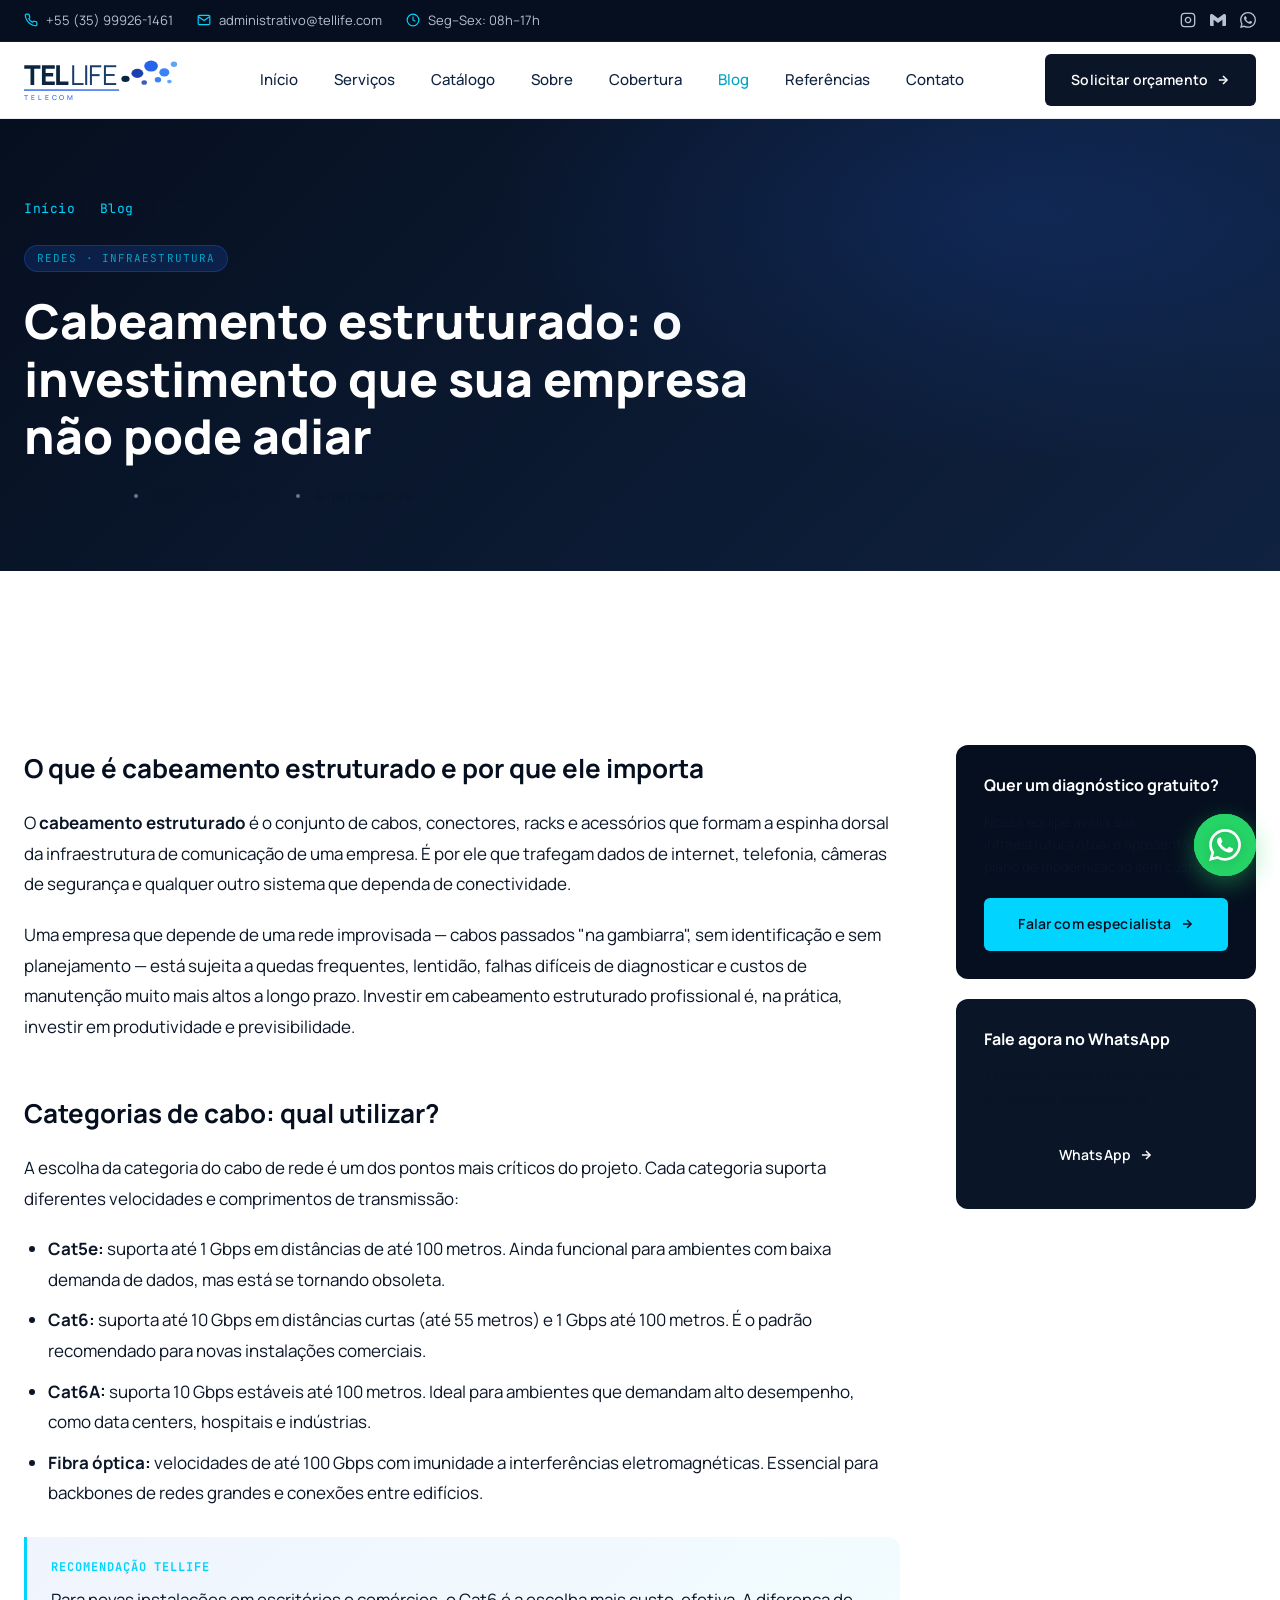
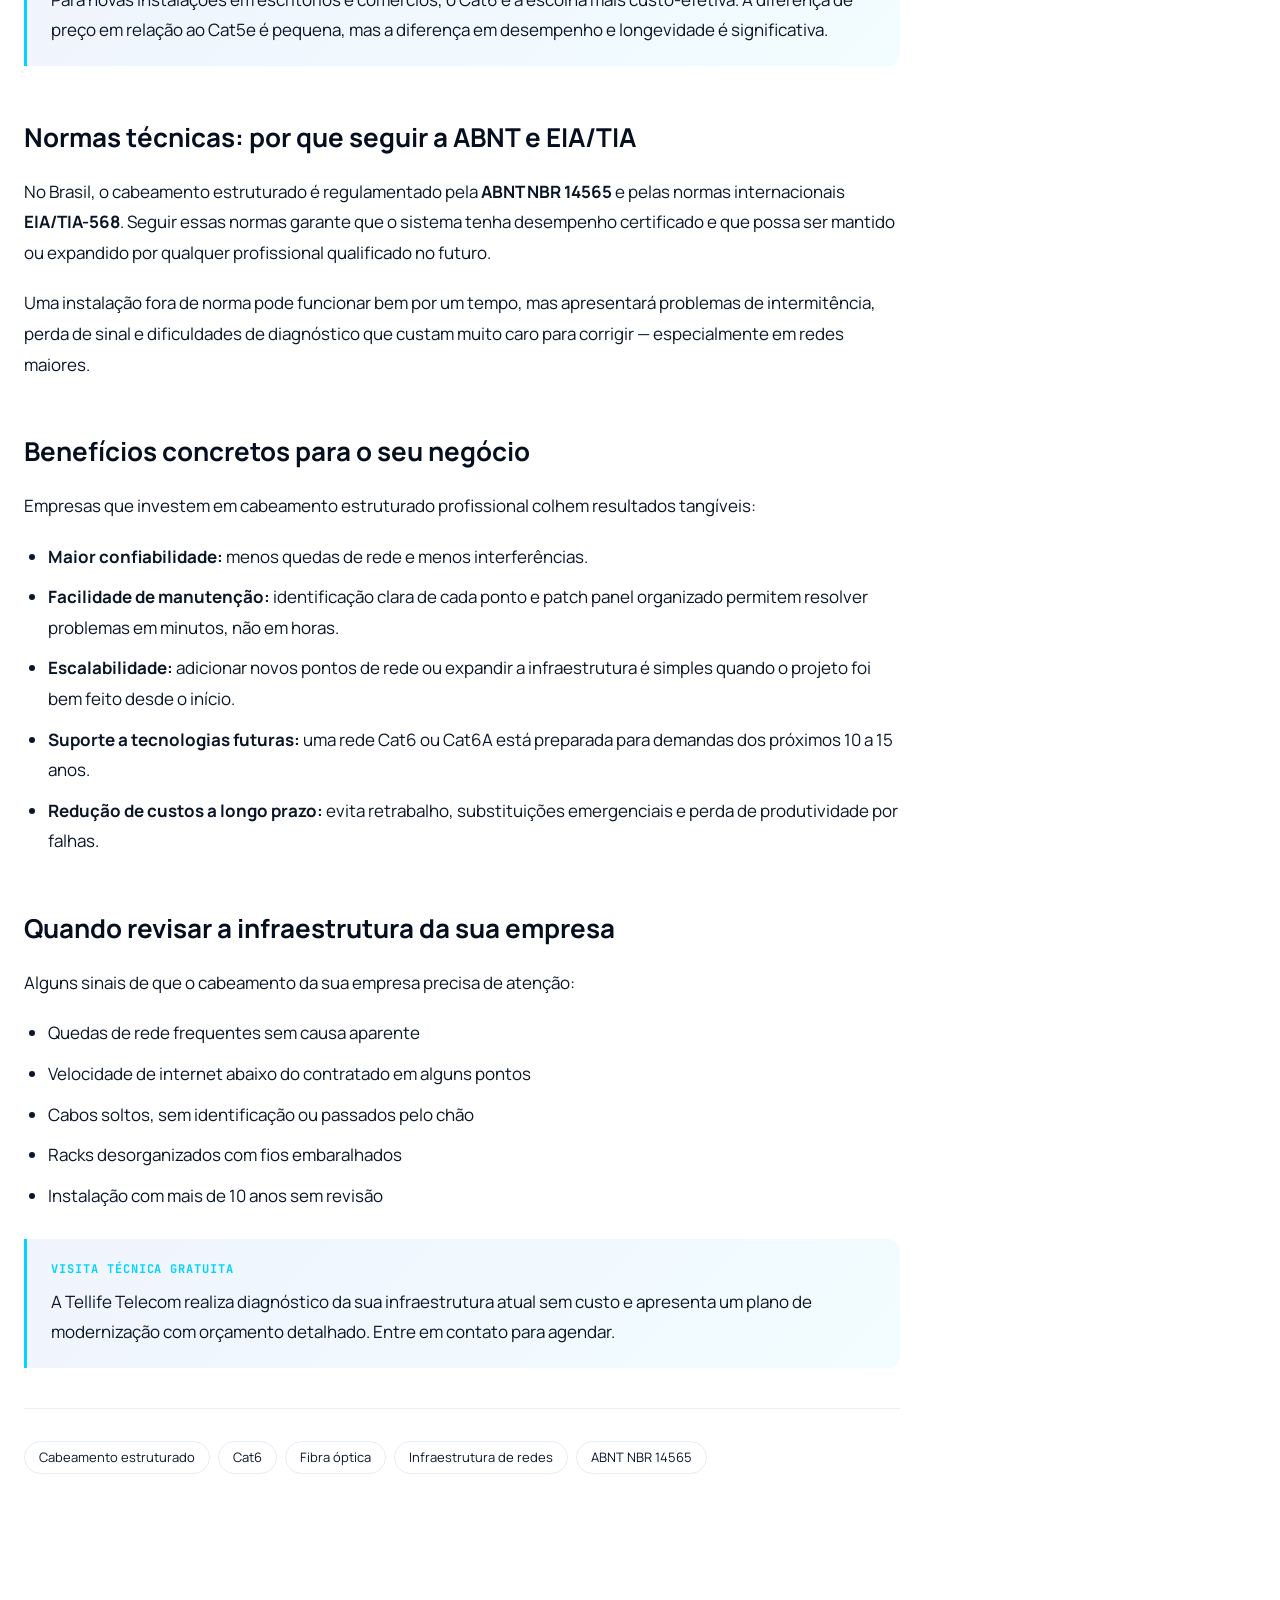
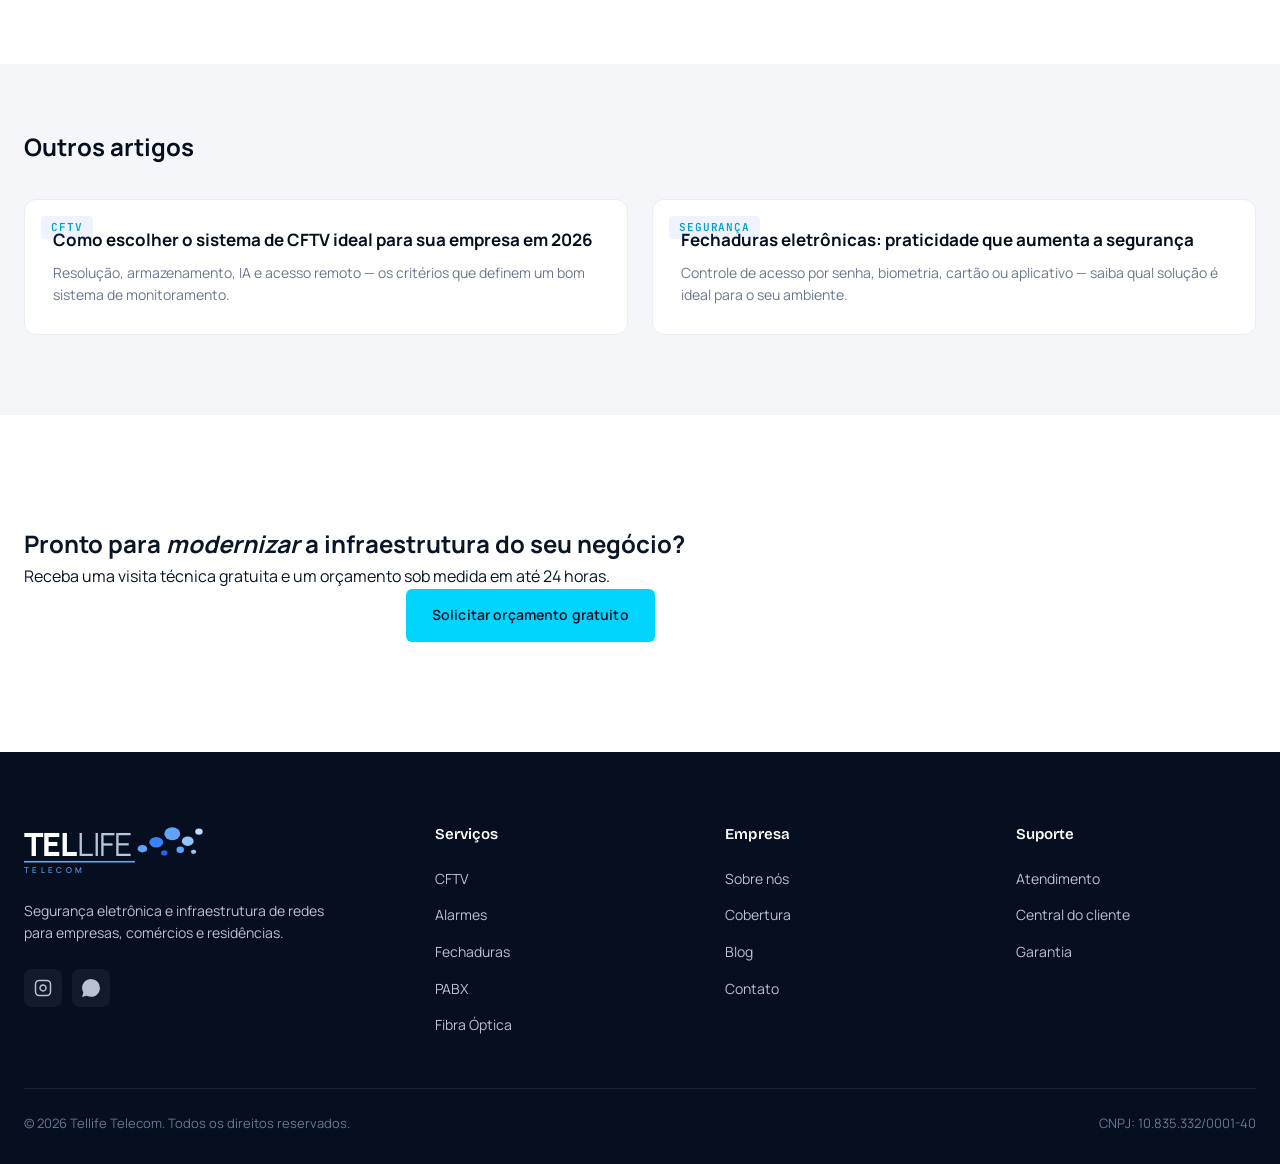
==== commit 989f0154: "Troca icone do Facebook pelo Gmail em todas as paginas" ====
--- a/artigo-cabeamento.html
+++ b/artigo-cabeamento.html
@@ -1,4 +1,4 @@
-<!DOCTYPE html>
+﻿<!DOCTYPE html>
 <html lang="pt-BR">
 <head>
 <meta charset="UTF-8">
@@ -23,7 +23,7 @@
     </div>
     <div class="topbar-social">
       <a href="https://www.instagram.com/tellife.pa/" target="_blank" rel="noopener noreferrer" aria-label="Instagram"><svg viewBox="0 0 24 24" fill="none" stroke="currentColor" stroke-width="2"><rect x="2" y="2" width="20" height="20" rx="5"/><path d="M16 11.37A4 4 0 1 1 12.63 8 4 4 0 0 1 16 11.37z"/><line x1="17.5" y1="6.5" x2="17.51" y2="6.5"/></svg></a>
-      <a href="#" aria-label="Facebook"><svg viewBox="0 0 24 24" fill="currentColor"><path d="M22 12c0-5.52-4.48-10-10-10S2 6.48 2 12c0 4.84 3.44 8.87 8 9.8V15H8v-3h2V9.5C10 7.57 11.57 6 13.5 6H16v3h-2c-.55 0-1 .45-1 1v2h3v3h-3v6.95c5.05-.5 9-4.76 9-9.95z"/></svg></a>
+      <a href="https://mail.google.com" target="_blank" rel="noopener noreferrer" aria-label="Gmail"><svg viewBox="0 0 24 24" fill="currentColor"><path d="M24 5.457v13.909c0 .904-.732 1.636-1.636 1.636h-3.819V11.73L12 16.64l-6.545-4.91v9.273H1.636A1.636 1.636 0 0 1 0 19.366V5.457c0-2.023 2.309-3.178 3.927-1.964L5.455 4.64 12 9.548l6.545-4.908 1.528-1.147C21.69 2.28 24 3.434 24 5.457z"/></svg></a>
       <a href="https://wa.me/5535999261461" target="_blank" rel="noopener noreferrer" aria-label="WhatsApp"><svg viewBox="0 0 24 24" fill="currentColor"><path d="M.057 24l1.687-6.163a11.867 11.867 0 0 1-1.587-5.946C.16 5.335 5.495 0 12.05 0a11.817 11.817 0 0 1 8.413 3.488 11.824 11.824 0 0 1 3.48 8.414c-.003 6.557-5.338 11.892-11.893 11.892a11.9 11.9 0 0 1-5.688-1.448L.057 24zm6.597-3.807c1.676.995 3.276 1.591 5.392 1.592 5.448 0 9.886-4.434 9.889-9.885.002-5.462-4.415-9.89-9.881-9.892-5.452 0-9.887 4.434-9.889 9.884-.001 2.225.651 3.891 1.746 5.634l-.999 3.648 3.742-.981zm11.387-5.464c-.074-.124-.272-.198-.57-.347-.297-.149-1.758-.868-2.031-.967-.272-.099-.47-.149-.669.149-.198.297-.768.967-.941 1.165-.173.198-.347.223-.644.074-.297-.149-1.255-.462-2.39-1.475-.883-.788-1.48-1.761-1.653-2.059-.173-.297-.018-.458.13-.606.134-.133.297-.347.446-.521.151-.172.2-.296.3-.495.099-.198.05-.372-.025-.521-.075-.148-.669-1.611-.916-2.206-.242-.579-.487-.501-.669-.51l-.57-.01c-.198 0-.52.074-.792.372s-1.04 1.016-1.04 2.479 1.065 2.876 1.213 3.074c.149.198 2.095 3.2 5.076 4.487.71.306 1.263.489 1.694.626.712.226 1.36.194 1.872.118.571-.085 1.758-.719 2.006-1.413.248-.695.248-1.29.173-1.414z"/></svg></a>
     </div>
   </div>
